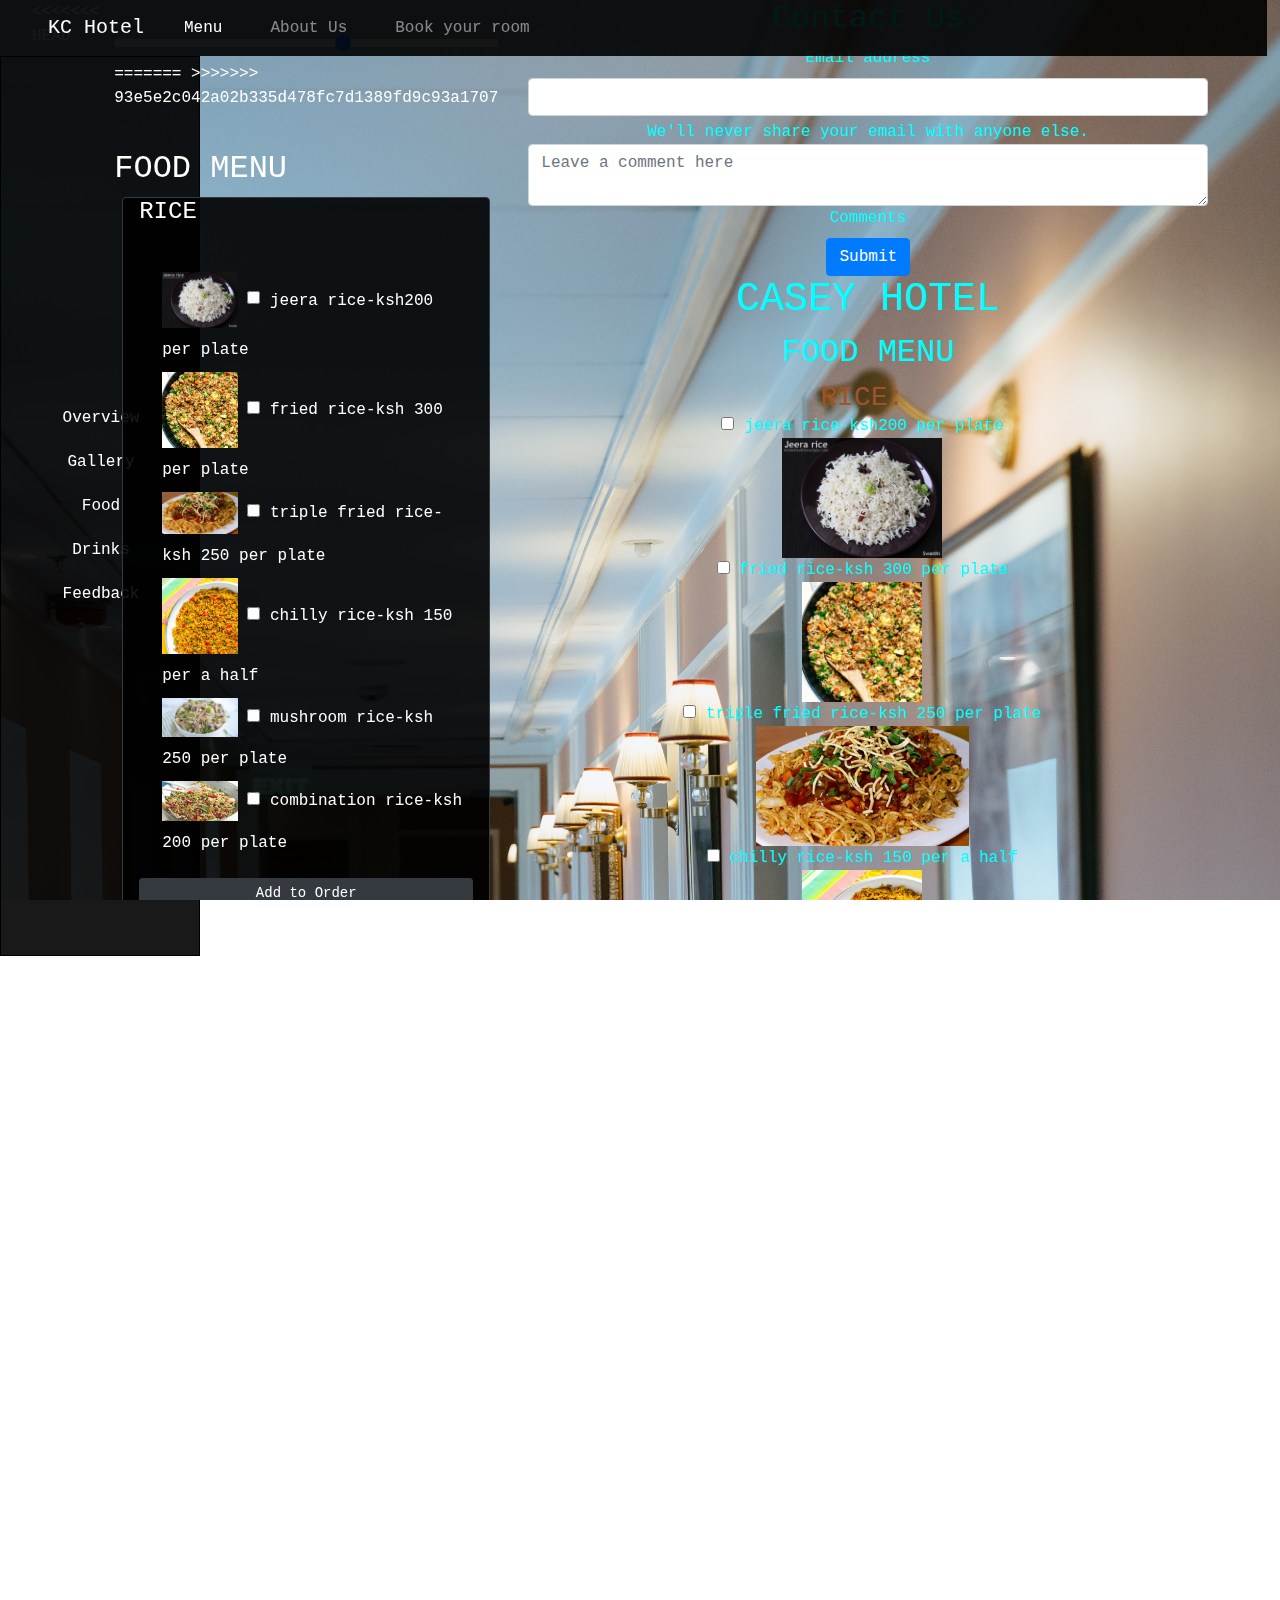
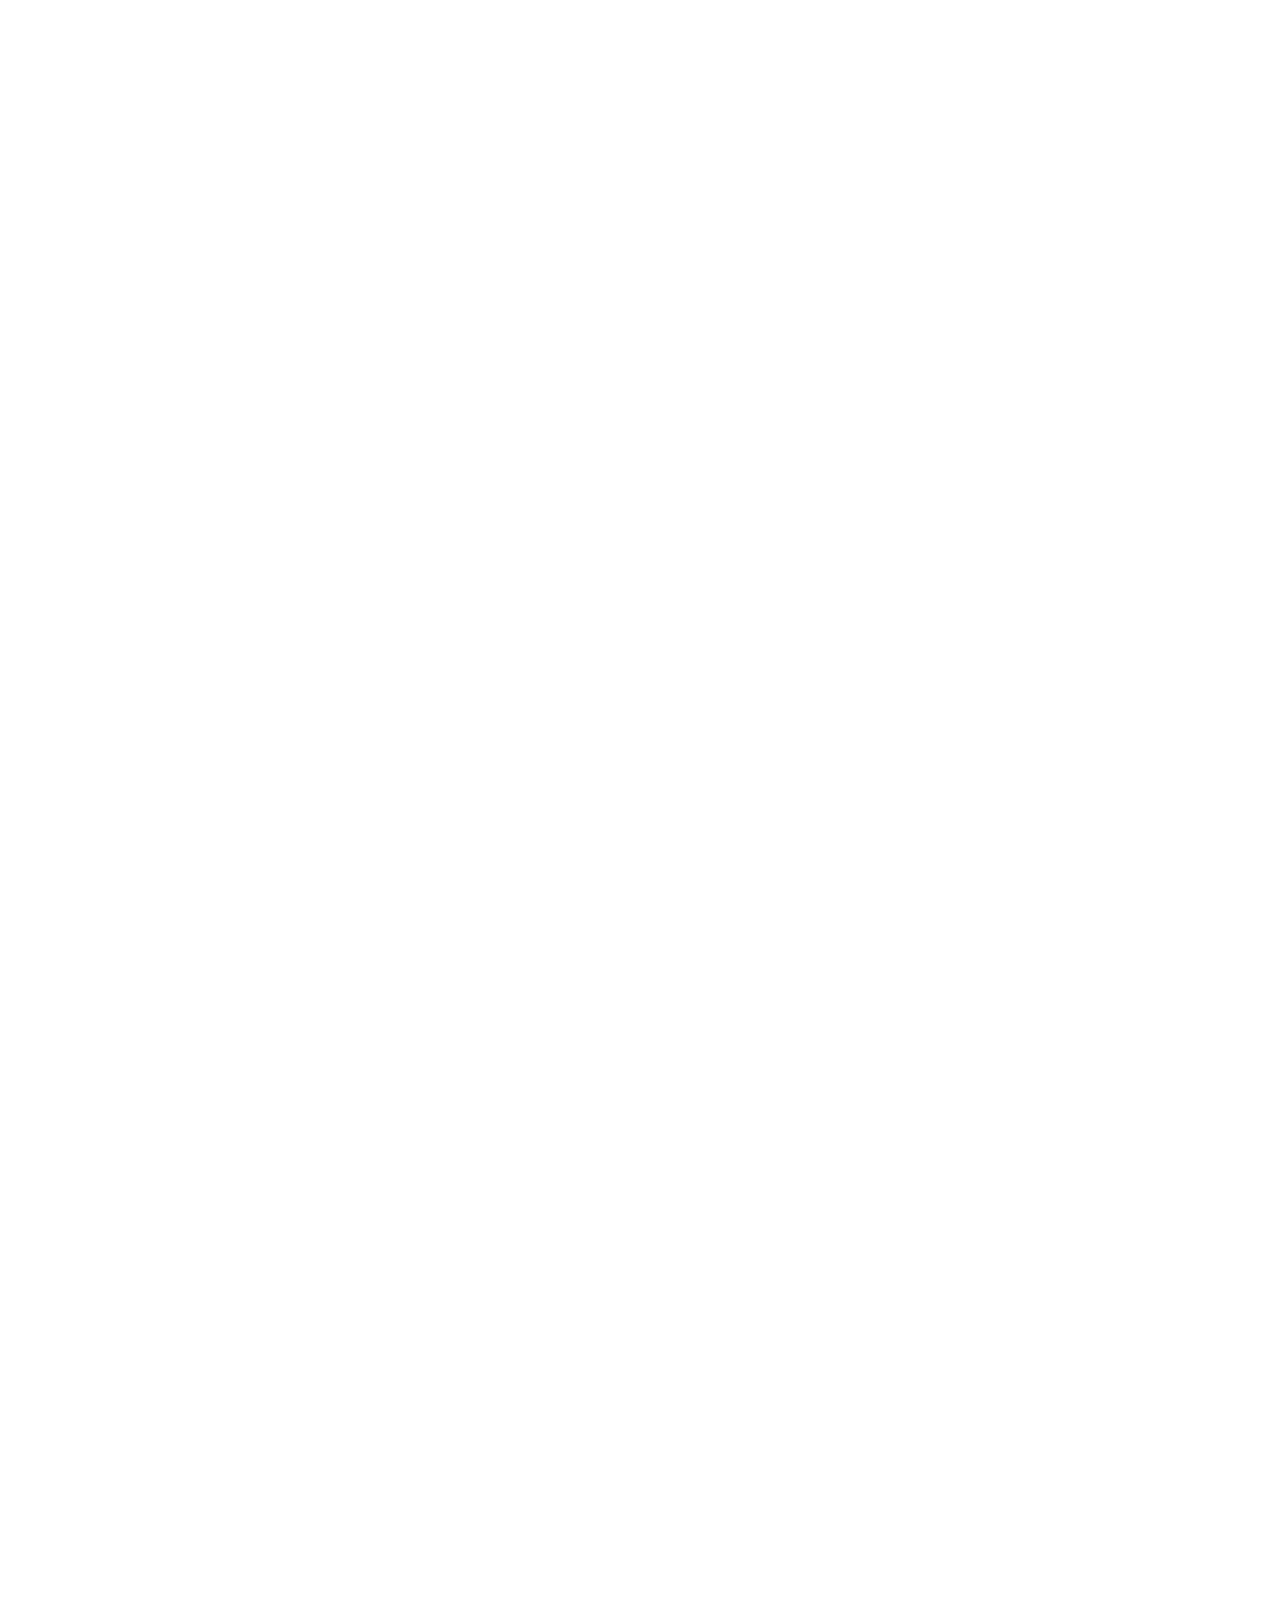
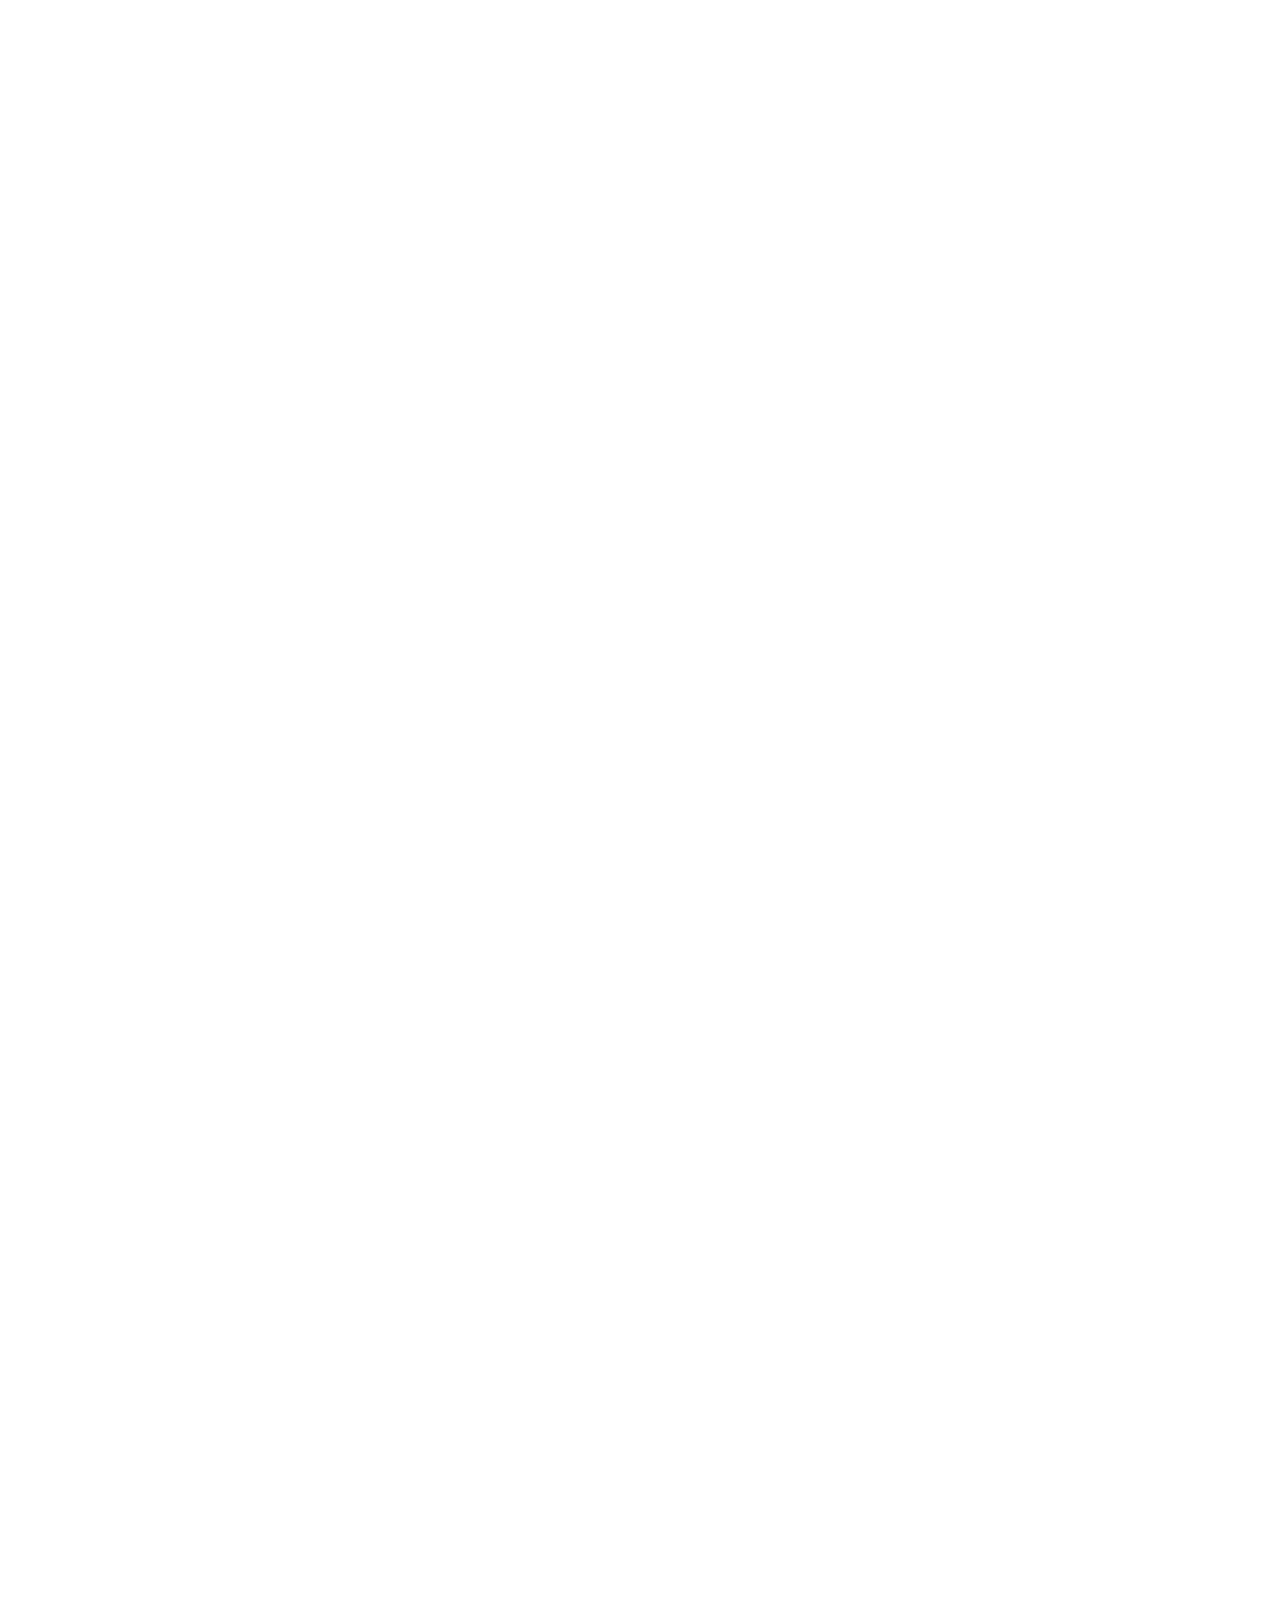
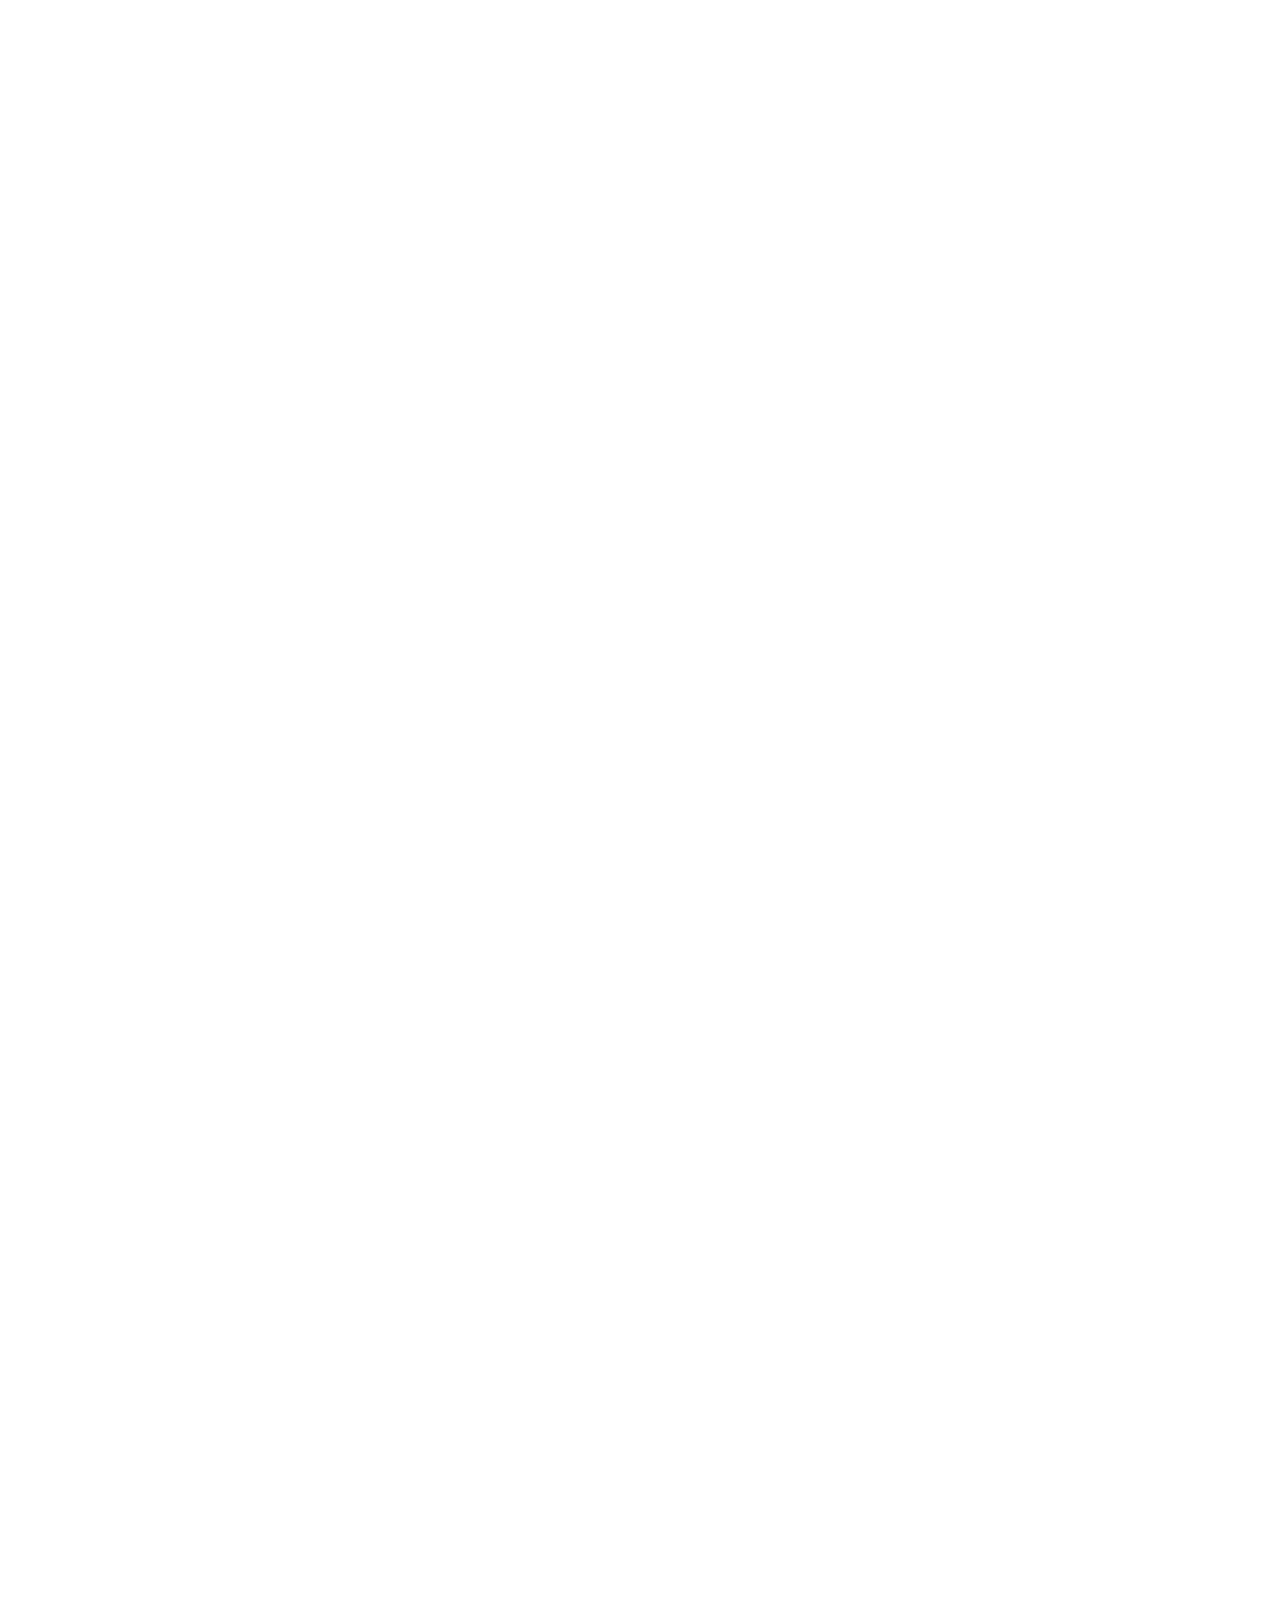
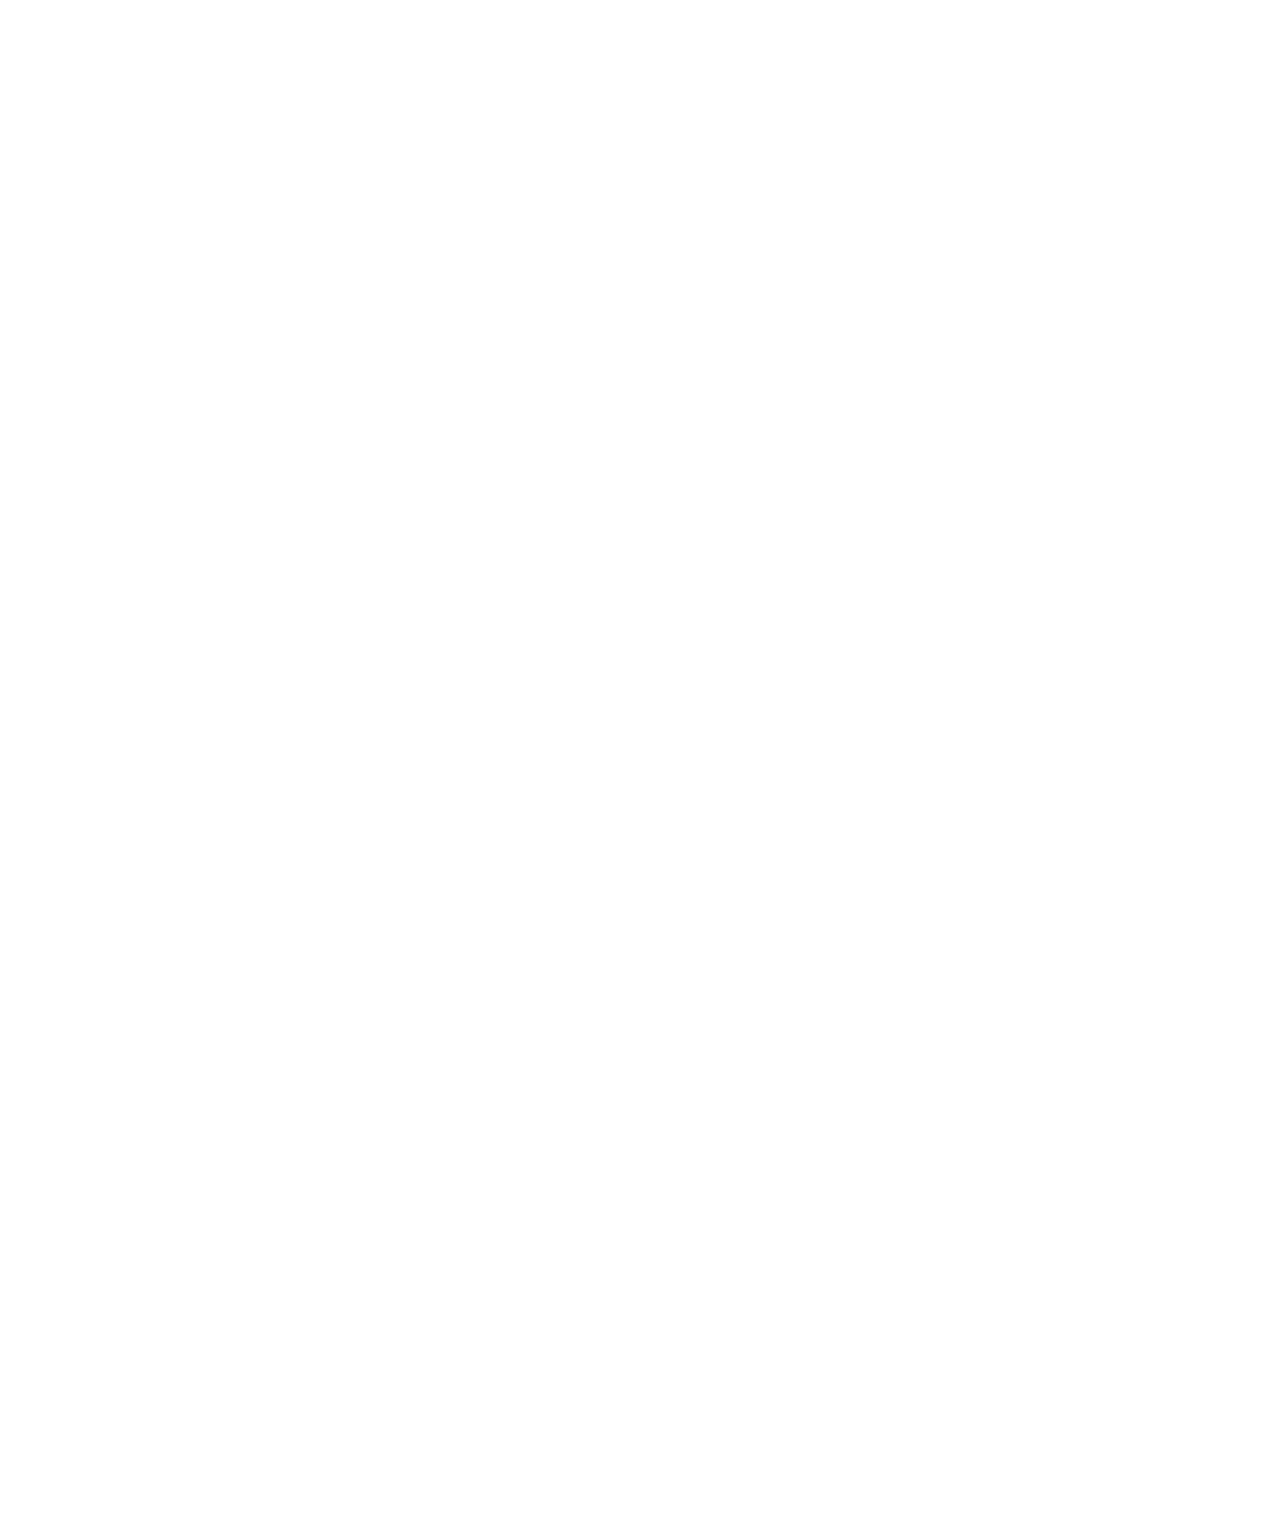
==== index.html @ b27402f2 "changes merging" ====
<!DOCTYPE html>
<html>
  <head>
    <meta charset="utf-8" />
    <meta http-equiv="X-UA-Compatible" content="IE=edge" />
    <title>Page Title</title>
    <meta name="viewport" content="width=device-width, initial-scale=1" />
    <link
      rel="stylesheet"
      href="https://cdnjs.cloudflare.com/ajax/libs/font-awesome/4.7.0/css/font-awesome.min.css"
    />
    <!-- <link
      rel="stylesheet"
      type="text/css"
      media="screen"
      href="./bootstrap-4.6.0-dist/css/bootstrap.css"
    /> -->
    <!-- added new bootstrap cdn links  -->
    <link
      href="https://cdn.jsdelivr.net/npm/bootstrap@5.0.0-beta2/dist/css/bootstrap.min.css"
      rel="stylesheet"
      integrity="sha384-BmbxuPwQa2lc/FVzBcNJ7UAyJxM6wuqIj61tLrc4wSX0szH/Ev+nYRRuWlolflfl"
      crossorigin="anonymous"
    />

    <link rel="stylesheet" href="./style.css" />
    <!-- linking index to the new css file called responsive-style -->
    <link rel="stylesheet" href="./css/responsive-style.css" />
    <!-- <script src="main.js"></script> -->
  </head>
  <!---Navbar-->
  <body>
    <div id="pageContainer">
      <!-- changed to bootstrap navbar for easier responsive  -->
      <nav id="nav" class="navbar navbar-expand-lg navbar-dark darker-bg px-5">
        <a class="navbar-brand" href="#">KC Hotel</a>
        <button
          class="navbar-toggler"
          type="button"
          data-toggle="collapse"
          data-target="#navbarSupportedContent"
          aria-controls="navbarSupportedContent"
          aria-expanded="false"
          aria-label="Toggle navigation"
        >
          <span class="navbar-toggler-icon"></span>
        </button>

        <div class="collapse navbar-collapse" id="navbarSupportedContent">
          <ul class="navbar-nav nav justify-content-end flex-row">
            <li class="nav-item mx-3 active">
              <a class="nav-link" href="#">Menu</a>
            </li>
            <li class="nav-item mx-3">
              <a class="nav-link" href="#">About Us</a>
            </li>
            <li class="nav-item mx-3 dropdown">
              <a
                class="nav-link"
                href="#"
                data-toggle="modal"
                data-target="#bookNow"
                >Book your room</a
              >
            </li>
          </ul>
        </div>
      </nav>

      <div id="sidebar" class="sidebar darker-bg">
        <button
          id="sidebarToggler"
          class="fixed-top bg-transparent border-0 text-white"
        >
          Open Sidebar
        </button>
        <div class="sidebar-items">
          <ul>
            <li><a href="#">Overview</a></li>
            <li><a href="#">Gallery</a></li>
            <li><a href="#">Food</a></li>
            <li><a href="#">Drinks</a></li>
            <li><a href="#contactUs">Feedback</a></li>
          </ul>
        </div>
      </div>
<<<<<<< HEAD
                <div class="row w-100 mx-auto my-2">
                  <div
                    class="form-group col justify-content-center align-items-center"
                  >
                  <label for="customRange2"></label>
                  <input
                    type="range"
                    class="custom-range"
                    min="0"
                    max="5"
                    list="steps"
                  />
<div class="container-s">
=======

>>>>>>> 93e5e2c042a02b335d478fc7d1389fd9c93a1707
      <h2 id="foodMenu">FOOD MENU</h2>

      <div
        id="rice"
        class="card darker-bg border border-dark rounded mb-4 px-3 mx-2"
      >
        <h4 class="card-title">RICE</h4>
        <div class="menu-item card-body col">
          <img
            class="food-image img-fluid"
            src="./images/jeera rice.jpg"
            alt=""
            height="120"
          />
          <input class="rice" type="checkbox" name="rice" value="jeera rice" />
          jeera rice-ksh200 per plate
          <br />
          <img
            class="food-image img-fluid"
            src="./images/easy_fried_rice-1-500x500.jpg"
            alt=""
            height="120"
          />
          <input class="rice" type="checkbox" name="rice" value="fried rice" />
          fried rice-ksh 300 per plate
          <br /><img
            class="food-image img-fluid"
            src="./images/triple fried rice.jpg"
            alt=""
            height="120"
          />
          <input
            class="rice"
            type="checkbox"
            name="rice"
            value="triple fried rice"
          />
          triple fried rice-ksh 250 per plate
          <br />
          <img
            class="food-image img-fluid"
            src="./images/Spicy-Turmeric-Fried-Rice-featured-image.jpg"
            alt=""
            height="120"
          />
          <input class="rice" type="checkbox" name="rice" value="chilly rice" />
          chilly rice-ksh 150 per a half
          <br />
          <img
            class="food-image img-fluid"
            src="./images/mushroom rice.jpeg"
            alt=""
            height="120"
          />
          <input
            class="rice"
            type="checkbox"
            name="rice"
            value="mushroom rice"
          />
          mushroom rice-ksh 250 per plate
          <br />
          <img
            class="food-image img-fluid"
            src="./images/combination-fried-rice.jpg"
            alt=""
            height="120"
          />
          <input
            class="rice"
            type="checkbox"
            name="rice"
            value="combination rice"
          />
          combination rice-ksh 200 per plate
        </div>
        <button type="submit" class="btn btn-dark btn-sm">Add to Order</button>
      </div>

      <div
        class="card darker-bg border border-dark rounded mb-4 px-3 mx-2"
        id="soups"
      >
        <h3 class="card-title">Soups:</h3>
        <div class="menu-item card-body col">
          <img
            class="food-image img-fluid"
            src="./images/clear soup.jpeg"
            alt=""
            height="120"
          />
          <input class="soup" type="checkbox" name="soup" value="clear soup" />
          clear soup-ksh 80 full
          <br />
          <input
            class="soup"
            type="checkbox"
            name="soup"
            value="manchow soup"
          />
          manchow soup-ksh80 full
          <br />
          <img
            class="food-image img-fluid"
            src="./images/Vegetable_Manchow_Soup.jpg"
            alt=""
            height="120"
          />
          <input class="soup" type="checkbox" name="soup" value="royal soup" />
          royal soup-ksh 100 full
          <br />
          <img
            class="food-image img-fluid"
            src="./images/royal soup.jpg"
            alt=""
            height="120"
          /><input
            class="soup"
            type="checkbox"
            name="soup"
            value="sweet & com soup"
          />
          sweet & com soup-ksh100 full
          <br />
          <p>enjoy your meal</p>
        </div>
        <button type="submit" class="btn btn-dark btn-sm">Add to Order</button>
      </div>

      <div
        class="card darker-bg border border-dark rounded mb-4 px-3 mx-2"
        id="pasta"
      >
        <div class="menu-item card-body col">
          <h3 class="card-title">Pasta:</h3>

          <img
            class="food-image img-fluid"
            src="./images/pasta puttanesca.png"
            alt=""
            height="120"
          /><input
            class="pasta"
            type="checkbox"
            name="pasta"
            value="pasta puttanesca"
          />
          pasta puttanesca-ksh 300
          <br />
          <img
            class="food-image img-fluid"
            src="./images/italian pasta salad.jpeg"
            alt=""
            height="120"
          /><input
            class="pasta"
            type="checkbox"
            name="pasta"
            value="italian pasta salad"
          />
          italian pasta salad-ksh 400
          <br />
          <img
            class="food-image img-fluid"
            src="./images/creamy sausage.jpeg"
            alt=""
            height="120"
          />
          <input
            class="pasta"
            type="checkbox"
            name="pasta"
            value="creamy sausage pasta"
          />
          creamy sausage pasta- ksh 450
          <br />
          <input
            class="pasta"
            type="checkbox"
            name="pasta"
            value="cheese marinara"
          />
          cheese marinara- ksh 500
          <br />
        </div>
        <button type="submit" class="btn btn-dark btn-sm">Add to Order</button>
      </div>

      <div
        class="card darker-bg border border-dark rounded mb-4 px-3 mx-2"
        id="drinks"
      >
        <div class="menu-item card-body col">
          <h3 class="card-title">Drinks</h3>

          <img
            src="./images/mango smoothie.jpg"
            class="food-image img-fluid"
            alt=""
            height="120"
          /><input
            class="drinks"
            type="checkbox"
            name="drinks"
            value="mango smoothie"
          />
          mango smoothie-ksh 100
          <br />
          <img
            src="./images/lemonade.jpg"
            class="food-image img-fluid"
            alt=""
            height="120"
          />
          <input class="driks" type="checkbox" name="drinks" value="lemonade" />
          lemonade-ksh 80
          <br />
          <img
            src="./images/coconut milk.jpg"
            class="food-image img-fluid"
            alt=""
            height="120"
          />
          <input
            class="drinks"
            type="checkbox"
            name="drinks"
            value="coconut milk"
          />
          coconut milk-ksh 150
          <br />
          <img
            src="./images/cacao-juice-trend.jpg"
            class="food-image img-fluid"
            alt=""
            height="120"
          />
          <input class="drinks" type="checkbox" name="drinks" value="cocoa" />
          cocoa- ksh 200
          <br />
          <img
            src="./images/orange juice.jpg"
            class="food-image img-fluid"
            alt=""
            height="120"
          />
          <input
            class="drinks"
            type="checkbox"
            name="drinks"
            value="orange juice"
          />
          orange juice-ksh 300
          <br />
        </div>
        <button type="submit" class="btn btn-dark btn-sm">Add to Order</button>
      </div>
</div>
      <div
        class="d-flex flex-row justify-content-center w-100 my-3 align-item-center mx-auto"
        id="contact-section"
      >
        <div
          class="card darker-bg border border-dark rounded mb-4 px-5 py-3 mx-2 mx-auto w-100"
          id="contact"
        >
          <div class="row">
            <div class="col-md-12">
              <form id="contactForm">
                <div class="heading" href="#feedback">
                  <h2>Contact Us</h2>
                </div>
                <div class="md-12 my-3">
                  <label for="email" class="text-white text-start h5 w-100"
                    >Email address</label
                  >
                  <input
                    type="email"
                    class="form-control form-control-sm"
                    id="Contactemail"
                    placeholder="Enter your email here"
                    aria-describedby="emailHelp"
                    required
                  />
                  <div id="emailHelp" class="form-text text-start disabled">
                    We'll never share your email with anyone else.
                  </div>
                </div>
                <div class="form-group">
                  <label
                    for="floatingTextarea"
                    class="text-start w-100 h5text-white"
                    >Comments</label
                  >
                  <textarea
                    class="form-control form-control-sm"
                    placeholder="Leave a comment here"
                    id="floatingTextarea"
                    rows="5"
                  ></textarea>
                </div>
                <button
                  type="submit"
                  class="btn btn-dark w-100 mt-3 px-5 btn-sm"
                >
                  Submit
                </button>
              </form>
            </div>
          </div>
        </div>
      </div>
      <footer id="footer" class="w-100">
        <a href="#" class="fa fa-facebook"></a>
        <a href="#" class="fa fa-twitter"></a>
        <a href="#" class="fa fa-instagram"></a>
        <a href="#" class="fa fa-youtube"></a>
      </footer>
    </div>

    <!-- modal -->
    <div
      class="modal fade"
      id="bookNow"
      tabindex="-1"
      aria-labelledby="exampleModalLabel"
      aria-hidden="true"
    >
      <div class="modal-dialog darker-bg">
        <div class="modal-content darker-bg">
          <div class="modal-header">
            <!-- This is the book now button to reaveal the form -->
            <h5 class="modal-title font-weight-bold" id="exampleModalLabel">
              Book Room Now
            </h5>
            <button
              type="button"
              class="close btn text-white bg-transparent"
              data-dismiss="modal"
              aria-label="Close"
            >
              <span aria-hidden="true">&times;</span>
            </button>
          </div>
          <div class="modal-body">
            <div class="d-flex align-items-center justify-content-center w-100">
              <form onSubmit="submit(event)" class="rounded-lg">
                <div class="row mx-auto w-100 my-2">
                  <div
                    class="form-group col justify-content-center align-items-center"
                  >
                    <label for="roomType" class="font-weight-bold"
                      >Room Type</label
                    >
                    <select
                      type="text"
                      name="roomType"
                      id=""
                      class="form-control form-control-sm"
                      placeholder=""
                      aria-describedby="helpId"
                    >
                      <option value="" disabled selected>
                        Select an option...
                      </option>
                      <option value="">Single Room</option>
                      <option value="">Double Room</option>
                    </select>
                    <small id="helpId" class="text-muted">Help text</small>
                  </div>
                </div>

                <div class="row w-100 mx-auto my-2">
                  <div class="col justify-content-center align-items-center">
                    <div class="form-group">
                      <label for="checkIn " class="font-weight-bold"
                        >Check In</label
                      >
                      <input
                        type="date"
                        name=""
                        id="checkIn"
                        class="form-control form-control-sm"
                        placeholder=""
                        aria-describedby="helpId"
                      />
                      <small id="helpId" class="text-muted">Help text</small>
                    </div>
                  </div>
                  <div class="col justify-content-center align-items-center">
                    <div class="form-group">
                      <label for="checkOut" class="font-weight-bold"
                        >Check Out</label
                      >
                      <input
                        type="date"
                        name=""
                        id="checkIn"
                        class="form-control form-control-sm"
                        placeholder=""
                        aria-describedby="helpId"
                      />
                      <small id="helpId" class="text-muted">Help text</small>
                    </div>
                  </div>
                </div>
                <div class="row w-100 mx-auto my-2">
                  <div class="col mx-auto">
                    <button
                      class="btn btn-dark w-100"
                      data-dismiss="modal"
                      type="submit"
                    >
                      Book Now
                    </button>
                  </div>
                  <div class="col mx-auto">
                    <button
                      class="btn btn-white border-dark w-100"
                      type="submit"
                      data-dismiss="modal"
                    >
                      Cancel
                    </button>
                  </div>
                </div>
              </form>
            </div>
          </div>
        </div>
      </div>
    </div>
    <script
      src="https://code.jquery.com/jquery-3.5.1.slim.min.js"
      integrity="sha384-DfXdz2htPH0lsSSs5nCTpuj/zy4C+OGpamoFVy38MVBnE+IbbVYUew+OrCXaRkfj"
      crossorigin="anonymous"
    ></script>
    <script
      src="https://cdn.jsdelivr.net/npm/bootstrap@4.6.0/dist/js/bootstrap.bundle.min.js"
      integrity="sha384-Piv4xVNRyMGpqkS2by6br4gNJ7DXjqk09RmUpJ8jgGtD7zP9yug3goQfGII0yAns"
      crossorigin="anonymous"
    ></script>

    <script src="js/sidebar.js"></script>
  </body>
<<<<<<< HEAD
  </body>
</head>
<!DOCTYPE html>
<html>
<head>
    <meta charset='utf-8'>
    <meta http-equiv='X-UA-Compatible' content='IE=edge'>
    <title>Page Title</title>
    <meta name='viewport' content='width=device-width, initial-scale=1'>
    <link rel="stylesheet" href="https://cdnjs.cloudflare.com/ajax/libs/font-awesome/4.7.0/css/font-awesome.min.css">
    <link rel='stylesheet' type='text/css' media='screen' href='./bootstrap-4.6.0-dist/css/bootstrap.css'>
    <link rel='stylesheet' href="./style.css">
    <script src='main.js'></script>
</head>
<body>
    <div class="box">
        <ul type="none">
        </ul>
        <li><a href="#">Menu</a></li>
        <li><a href="#">About Us</a></li>
        <li><a href="#">Book your room</a></li>
        </ul>
        </div>
        <div class="sidebar">
            <div class="none">
                <h2>KC Hotel</h2>
                <ul>
                    <li><a href="#">Overview</a></li>
                    <li><a href="#">Gallery</a></li>
                    <li><a href="#">Food</a></li>
                    <li><a href="#">Drinks</a></li>
                    <li><a href="#contactUs">Feedback</a></li>
                </ul>
            </div>
        </div>
    </div>
    <!--contact section-->
    <div class="container">
    <div id="contactUs">
        <div class="row">
            <div class="col-md-12">
                <form id="contactForm">
                    <div class="heading" href="#feedback">
                        <h2>Contact Us</h2>
                    </div>
                    <div class="md-12">
                        <label for="email" class="form-label">Email address</label>
                        <input type="email" class="form-control" id="Contactemail" aria-describedby="emailHelp"
                            required>
                        <div id="emailHelp" class="form-text">We'll never share your email with anyone else.</div>
                    </div>
                    <div class="form-floating">
                        <textarea class="form-control" placeholder="Leave a comment here"
                            id="floatingTextarea"></textarea>
                        <label for="floatingTextarea">Comments</label>
                    </div>
                    <button type="submit" class="btn btn-primary mt-12">Submit</button>
                </form>
    <!-- HEADER -->

    <header>
        <div class="container-fluid">
            <div class="text-center">
                <h1>CASEY HOTEL</h1>
            </div>
        </div>
    </header>

    <!-- HEADER -->


    <!-- MENU -->

    <div class="container">

      <div class="row">
        <div class="column">

        </div>

      </div>

      
        <div id="food-menu">


        <div id="food-menu">
            <h2>FOOD MENU</h2>
            <form id="form">
                <div class="menu-item">
                    <h3>RICE:</h3>
                    <input class="rice" type="checkbox" name="rice" value="jeera rice"> jeera rice-ksh200 per plate
                    <br>
                    <img src="./images/jeera rice.jpg" alt="" height="120">
                    <br>
                    <input class="rice" type="checkbox" name="rice" value="fried rice"> fried rice-ksh 300 per plate
                    <br>
                    <img src="./images/easy_fried_rice-1-500x500.jpg" alt="" height="120">
                    <br>
                    <input class="rice" type="checkbox" name="rice" value="triple fried rice"> triple fried rice-ksh 250 per plate
                    <br>
                    <img src="./images/triple fried rice.jpg" alt="" height="120">
                    <br>
                    <input class="rice" type="checkbox" name="rice" value="chilly rice"> chilly rice-ksh 150 per a half
                    <br>
                    <img src="./images/Spicy-Turmeric-Fried-Rice-featured-image.jpg" alt="" height="120">
                    <br>
                    <input class="rice" type="checkbox" name="rice" value="mushroom rice"> mushroom rice-ksh 250 per plate
                    <br>
                    <img src="./images/mushroom rice.jpeg" alt="" height="120">
                    <br>
                    <input class="rice" type="checkbox" name="rice" value="combination rice"> combination rice-ksh 200 per plate
                    <br>
                    <img src="./images/combination-fried-rice.jpg" alt="" height="120">
                    <input class="rice" type="checkbox" name="rice" value="fried rice"> fried rice-ksh 300 per plate
                    <br>
                    <input class="rice" type="checkbox" name="rice" value="triple fried rice"> triple fried rice-ksh 250 per plate
                    <br>
                    <input class="rice" type="checkbox" name="rice" value="chilly rice"> chilly rice-ksh 150 per a half
                    <br>
                    <input class="rice" type="checkbox" name="rice" value="mushroom rice"> mushroom rice-ksh 250 per plate
                    <br>
                    <input class="rice" type="checkbox" name="rice" value="combination rice"> combination rice-ksh 200 per plate

                    <p>nice choice</p>

                </div>

                <div class="menu-item">
                    <h3>soups:</h3>
                    <input class="soup" type="checkbox" name="soup" value="clear soup"> clear soup-ksh 80 full
                    <br>
                    <img src="./images/clear soup.jpeg" alt="" height="120">
                    <br>
                    <input class="soup" type="checkbox" name="soup" value="manchow soup"> manchow soup-ksh80 full
                    <br>
                    <img src="./images/Vegetable_Manchow_Soup.jpg" alt="" height="120">
                    <br>
                    <input class="soup" type="checkbox" name="soup" value="royal soup"> royal soup-ksh 100 full
                    <br>
                    <img src="./images/royal soup.jpg" alt="" height="120">
                    <br>
                    <input class="soup" type="checkbox" name="soup" value="sweet & com soup"> sweet & com soup-ksh100 full
                    <br>

                <p>enjoy your meal</p>
                    <input class="soup" type="checkbox" name="soup" value="manchow soup"> manchow soup-ksh80 full
                    <br>
                    <input class="soup" type="checkbox" name="soup" value="royal soup"> royal soup-ksh 100 full
                    <br>
                    <input class="soup" type="checkbox" name="soup" value="sweet & com soup"> sweet & com soup-ksh100 full
                    <br>
                
                </div>

                <div class="menu-item"> 
                    <h3>pasta:</h3>

                    <input class="pasta" type="checkbox" name="pasta" value="pasta puttanesca"> pasta puttanesca-ksh 300
                    <br>
                    <img src="./images/pasta puttanesca.png" alt="" height="120">
                    <br>
                    <input class="pasta" type="checkbox" name="pasta" value="italian pasta salad"> italian pasta salad-ksh 400
                    <br>
                    <img src="./images/italian pasta salad.jpeg" alt="" height="120">
                    <br>
                    <input class="pasta" type="checkbox" name="pasta" value="creamy sausage pasta"> creamy sausage pasta- ksh 450
                    <br>
                    <img src="./images/creamy sausage.jpeg" alt="" height="120">
                    <br>
                    
                </div>

                <div class="menu-item"> 
                    <h3>DRINKS</h3>

                    <input class="drinks" type="checkbox" name="drinks" value="mango smoothie"> mango smoothie-ksh 100
                    <br>
                    <img src="./images/mango smoothie.jpg" alt="" height="120">
                    <br>
                    <input class="driks" type="checkbox" name="drinks" value="lemonade"> lemonade-ksh 80
                    <br>
                    <img src="./images/lemonade.jpg" alt="" height="120">
                    <br>
                    <input class="drinks" type="checkbox" name="drinks" value="coconut milk"> coconut milk-ksh 150
                    <br>
                    <img src="./images/coconut milk.jpg" alt="" height="120">
                    <br>
                    <input class="drinks" type="checkbox" name="drinks" value="cocoa"> cocoa- ksh 200
                    <br>
                    <img src="./images/cacao-juice-trend.jpg" alt="" height="120">
                    <br>
                    <input class="drinks" type="checkbox" name="drinks" value="orange juice"> orange juice-ksh 300

                    <br>
                    <img src="./images/orange juice.jpg" alt="" height="120">

                </div>

            </form>

            <div class="controls">
              <div class="button" onclick="getreceipt()">
                <p>place order</p>


              </div>
              <div class="button" onclick="clearAll()">
                <p>cancel</p>

              </div>

            </div>
            <div id="cart">
              <div id="head1">
                <h3>order items</h3>

              </div>
              <div id="head2">

                <h3>item price</h3>


              </div>
              <div id="showText1"></div>
              <div id="showText2"></div>
              <div id="total price">
                <h3>Grand Total</h3>

              </div>
              <div id="totalprice2"></div>

            </div>
                    <input class="pasta" type="checkbox" name="pasta" value="italian pasta salad"> italian pasta salad-ksh 400
                    <br>
                    <input class="pasta" type="checkbox" name="pasta" value="creamy sausage pasta"> creamy sausage pasta- ksh 450
                    <br>
                    <input class="pasta" type="checkbox" name="pasta" value="cheese marinara"> cheese marinara- ksh 500
                    <br>

                </div>

                <div class="menu-item"> 
                    <h3>drinks</h3>

                    <input class="drinks" type="checkbox" name="drinks" value="mango smoothie"> mango smoothie-ksh 100
                    <br>
                    <input class="driks" type="checkbox" name="drinks" value="lemonade"> lemonade-ksh 80
                    <br>
                    <input class="drinks" type="checkbox" name="drinks" value="coconut milk"> coconut milk-ksh 150
                    <br>
                    <input class="drinks" type="checkbox" name="drinks" value="cocoa"> cocoa- ksh 200
                    <br>
                    <input class="drinks" type="checkbox" name="drinks" value="orange juice"> orange juice-ksh 300
                    <br>

                </div>


            </form>



        </div>

    </div>
    </div>

</body>
<footer>
    <a href="#" class="fa fa-facebook"></a>
    <a href="#" class="fa fa-twitter"></a>
    <a href="#" class="fa fa-instagram"></a>
    <a href="#" class="fa fa-youtube"></a>
</footer>
=======
>>>>>>> 93e5e2c042a02b335d478fc7d1389fd9c93a1707
</html>
---- style.css ----
#contactUs {
  color: aqua;
  /* position: relative;
    top: 2800px; */
  text-align: center;
  display: flex;
  justify-content: center;
}
.fa {
  padding: 20px;
  font-size: 36px;
  width: 50px;
  text-align: center;
  text-decoration: none;
  margin: 5px 2px;
  /* position: relative;
  left: 75%;
  top: 2000px; */
}

.fa:hover {
  opacity: 0.7;
}

.fa-facebook {
  color: #297fc0;
}

.fa-twitter {
  color: #55acee;
}
.fa-youtube {
  color: red;
}
.fa-instagram {
  color: #e1306c;
}
.box {
  width: 100px;
  float: right;
  border: 1px solid black;
}

<<<<<<< HEAD
=======
<<<<<<< HEAD
>>>>>>> 93e5e2c042a02b335d478fc7d1389fd9c93a1707
.box ul li {
  width: 120px;
  float: left;
  margin: 10px auto;
  text-align: center;
}
.box ul li a {
  text-decoration: none;
  color: white;
}
.box ul li:hover {
  background-color: white;
}
.box ul li a:hover {
  color: white;
}
body,
html {
  font-family: "Courier New", Courier, monospace;
  color: white;
  background-image: url(./images/bg2.jpg);
  background-size: cover;
  background-repeat: no-repeat;
  overflow-x: hidden;
  height: 100%;
  scroll-behavior: smooth;
}
.sidebar {
  height: 700px;
  width: 200px;
  float: left;
  border: 1px solid black;
}

.sidebar ul li {
  width: 120px;
  float: left;
  margin: 10px auto;
  text-align: center;
}
.sidebar ul li a {
  text-decoration: none;
  color: white;
}
.sidebar ul li:hover {
  background-color: blue;
}
.sidebar ul li a:hover {
  color: white;
}
.container1 {
  display: flex;
}
<<<<<<< HEAD
=======
=======
>>>>>>> 93e5e2c042a02b335d478fc7d1389fd9c93a1707
  .box ul li {
      width:120px;
      float:left;
      margin: 10px auto;
      text-align: center;
  }
  .box ul li a { text-decoration: none;
      color: white;
  }
  .box ul li:hover { background-color: blue;}
  .box ul li a:hover { color:white;}
  body,html{
      font-family: 'Courier New', Courier, monospace;
      color: white;
      background-image: url(./images/bg.jpg);
      background-size: cover;
      background-repeat: no-repeat;
      overflow-x: hidden;
      height: 100%;
      scroll-behavior: smooth;
  }
  .sidebar { 
      height:700px;
      width: 200px;
      float:left;
      border:1px solid black; }
  
      .sidebar ul li {
          width:120px;
          float:left;
          margin: 10px auto;
          text-align: center;
      }
      .sidebar ul li a { text-decoration: none;
          color: white;
      }
      .sidebar ul li:hover { background-color: blue;}
      .sidebar ul li a:hover { color:white;}

      /* menu styling */
    #food-menu {
      width: 650px;
      margin: 0% auto;
      padding: 1px 0px;
    }
    #form {
      margin: auto;
      width: 600px;
      border-radius: 25px;
      /* display: flex; */
      flex-wrap: wrap;
      /* flex-direction: row; */
      /* justify-content: flex-start; */
      align-items: stretch;

    }
    .menu-item {
      flex: auto;
      min-width: 0;
      border: salmon;
      padding-right: 12px;
      margin: 3px;
      border-radius: 3px;
      

    }
    .menu-item>h3 {
      color: sienna;
      padding: auto;
      margin: auto;
      text-shadow: rgba(red, green, blue, alpha);
      border-image-width: auto;
      
    }

    /* BUTTON STYLES */
  
  .controls {
    display: flex;
      justify-content: space-between;
    margin: 10px auto 30px;
    width: 450px;
  }
  
  .controls>.button {
    flex: 1 150px;
  }
  
  .button {
    cursor: pointer;
    color: #fff;
    width: 100%;
    display: block;
    text-decoration: none;
    background-color: rgba(42, 76, 132, .9);
    text-shadow: 1.5px 1.5px 5px #000, 1px 1px 5px #000;
    border-radius: 1px;
    margin: 1% 3px;
    padding: .1px 0 .1px 0px;
      font: 18px;
    border: 2px solid #fff;
    box-shadow: 0 0 0 2px rgba(0,0,0,.3);
    transition-timing-function: ease-in-out;
    transition-duration: .3s, .5s, .2s;
  }
  
  .button>p {
    text-align: center;
    font-weight: bold;
  }
  
  .button:hover {
    font: 18px;
    font-weight: bold;
    color: #fff;
    background-color: rgba(240, 31, 20, .7);
    box-shadow: 0 0 0 2px rgba(0,0,0,.3);
  }
  
  /* CART STYLES */
  
  #cart {
    opacity: 0;
    margin: 15px auto;
    width: 650px;
      display: flex;
      flex-wrap: wrap;
      flex-direction: row;
      justify-content: flex-start;
      align-items: stretch;
    background-color: rgba(244, 245, 247, 0.9);
    border: 3px solid #fff;
    box-shadow: 0 0 0 2px rgba(0,0,0,.3);
    border-radius: 1px;
  }
  
  #head1 {
    color: #fff;
    flex: 1 250px;
    height: 50px;
    width: 250px;
    padding: 0 0 0px 10px;
    background-color: rgba(240, 31, 20, .8);
    text-shadow: 1.5px 1.5px 5px #000, 1px 1px 5px #000;
  }
  
  #head2 {
    color: #fff;
    flex: 1 250px;
    height: 50px;
    width: 250px;
    padding: 0 0 0px 10px;
    background-color: rgba(240, 31, 20, .8);
    text-shadow: 1.5px 1.5px 5px #000, 1px 1px 5px #000;
  }
  
  #showText1 {
    font-size: 13px;
    flex: 1 250px;
    padding: 1px 0 10px 10px;
    width: 250px;
    border-radius: 0 0 0 0;
  }
  
  #showText2 {
    font-size: 13px;
    flex: 1 250px;
    padding: 1px 0 10px 10px;
    width: 250px;
    border-radius: 0 0 0 0;
  }
  
  #totalPrice1 {
    flex: 1 250px;
    width: 250px;
    border-radius: 0 0 0 0;
    text-align: right;
  }
  
  #totalPrice2 {
    flex: 1 250px;
    font-weight: bold;
    padding: 20px 0 10px 10px;
    width: 250px;
    border-radius: 0 0 0 0;
  }
  
  
<<<<<<< HEAD
=======
>>>>>>> b8bd61b7c132dee66ad897dcdb05331504fe7075
>>>>>>> 93e5e2c042a02b335d478fc7d1389fd9c93a1707
---- css/responsive-style.css ----
.darker-bg {
  background-color: rgba(0, 0, 0, 0.9) !important;
  border-width: 0;
}
.lighter-bg {
  background-color: rgba(255, 255, 255, 0.75) !important;
  border-width: 0;
}

ul {
  list-style: none;
}

.food-image {
  width: 25%;
  height: auto;
  margin: 10px 0;
}

body .btn:hover {
  background-color: #f7f7f7;
  color: #000;
}

.sidebar-hidden {
  align-items: flex-start !important;
  z-index: 200;
  height: max-content !important;
  width: max-content !important;
}

#sidebarToggler {
  display: none;
}
.hide {
  display: none;
}

#pageContainer {
  display: grid;
  width: 95vw;
  margin: auto;
  grid-template-columns: 0.25fr 0.5fr 0.5fr;
  grid-template-rows: 0.125fr 0.05fr 0.5fr 0.5fr;
  grid-template-areas:
    "nav nav nav "
    "sidebar foodMenu foodMenu"
    "sidebar rice soups"
    "sidebar pasta drinks"
    "sidebar contact contact"
    "sidebar footer footer";
}

#nav {
  grid-area: nav;
  position: fixed;
  top: 0;
  left: 0;
  width: 99%;
  z-index: 100;
}

#foodMenu {
  grid-area: foodMenu;
  margin-top: 40px;
}

#sidebar {
  grid-area: sidebar;
  position: fixed;
  top: 56px;
  left: 0;
  height: 100vh;
  display: flex;
  flex-flow: column;
  justify-content: center;
  align-self: center;
}

#rice {
  grid-area: rice;
  height: max-content;
  padding: margin;
}

#soups {
  grid-area: soups;
  height: max-content;
  border: #000 2px solid;
}

#pasta {
  grid-area: pasta;
  height: max-content;
  border: #000 2px solid;
}

#drinks {
  grid-area: drinks;
  height: max-content;
  border: #000 2px solid;
}
#contact-section {
  grid-area: contact;
  width: inherit;

  text-align: center;
}
#footer {
  grid-area: footer;
}

#footer a {
  color: #fff;
}

@media screen and (max-width: 576px) {
  #pageContainer {
    display: grid;
    width: 100vw;
    height: max-content;
    margin: auto;
    grid-template-columns: 0.25fr 0.5fr;
    grid-template-rows: 0.125fr 0.05fr 0.5fr 0.5fr 0.05fr 0.5fr 0.5fr 0.05fr 0.5fr;
    grid-template-areas:
      "nav nav "
      "sidebar foodMenu "
      "sidebar rice"
      "sidebar soups"
      "sidebar pasta"
      "sidebar drinks"
      "sidebar contact"
      "sidebar footer";
  }

  #sidebarToggler {
    top: 56px;
    display: inline;
  }

  #sidebar {
    z-index: 200;
  }

  #rice {
    height: max-content;
    width: 90vw;
  }
  #soups {
    height: max-content;
    width: 90vw;
  }
  #pasta {
    height: max-content;
    width: 90vw;
  }
  #drinks {
    height: max-content;
    width: 90vw;
  }
  #footer {
    justify-content: center;
  }
}
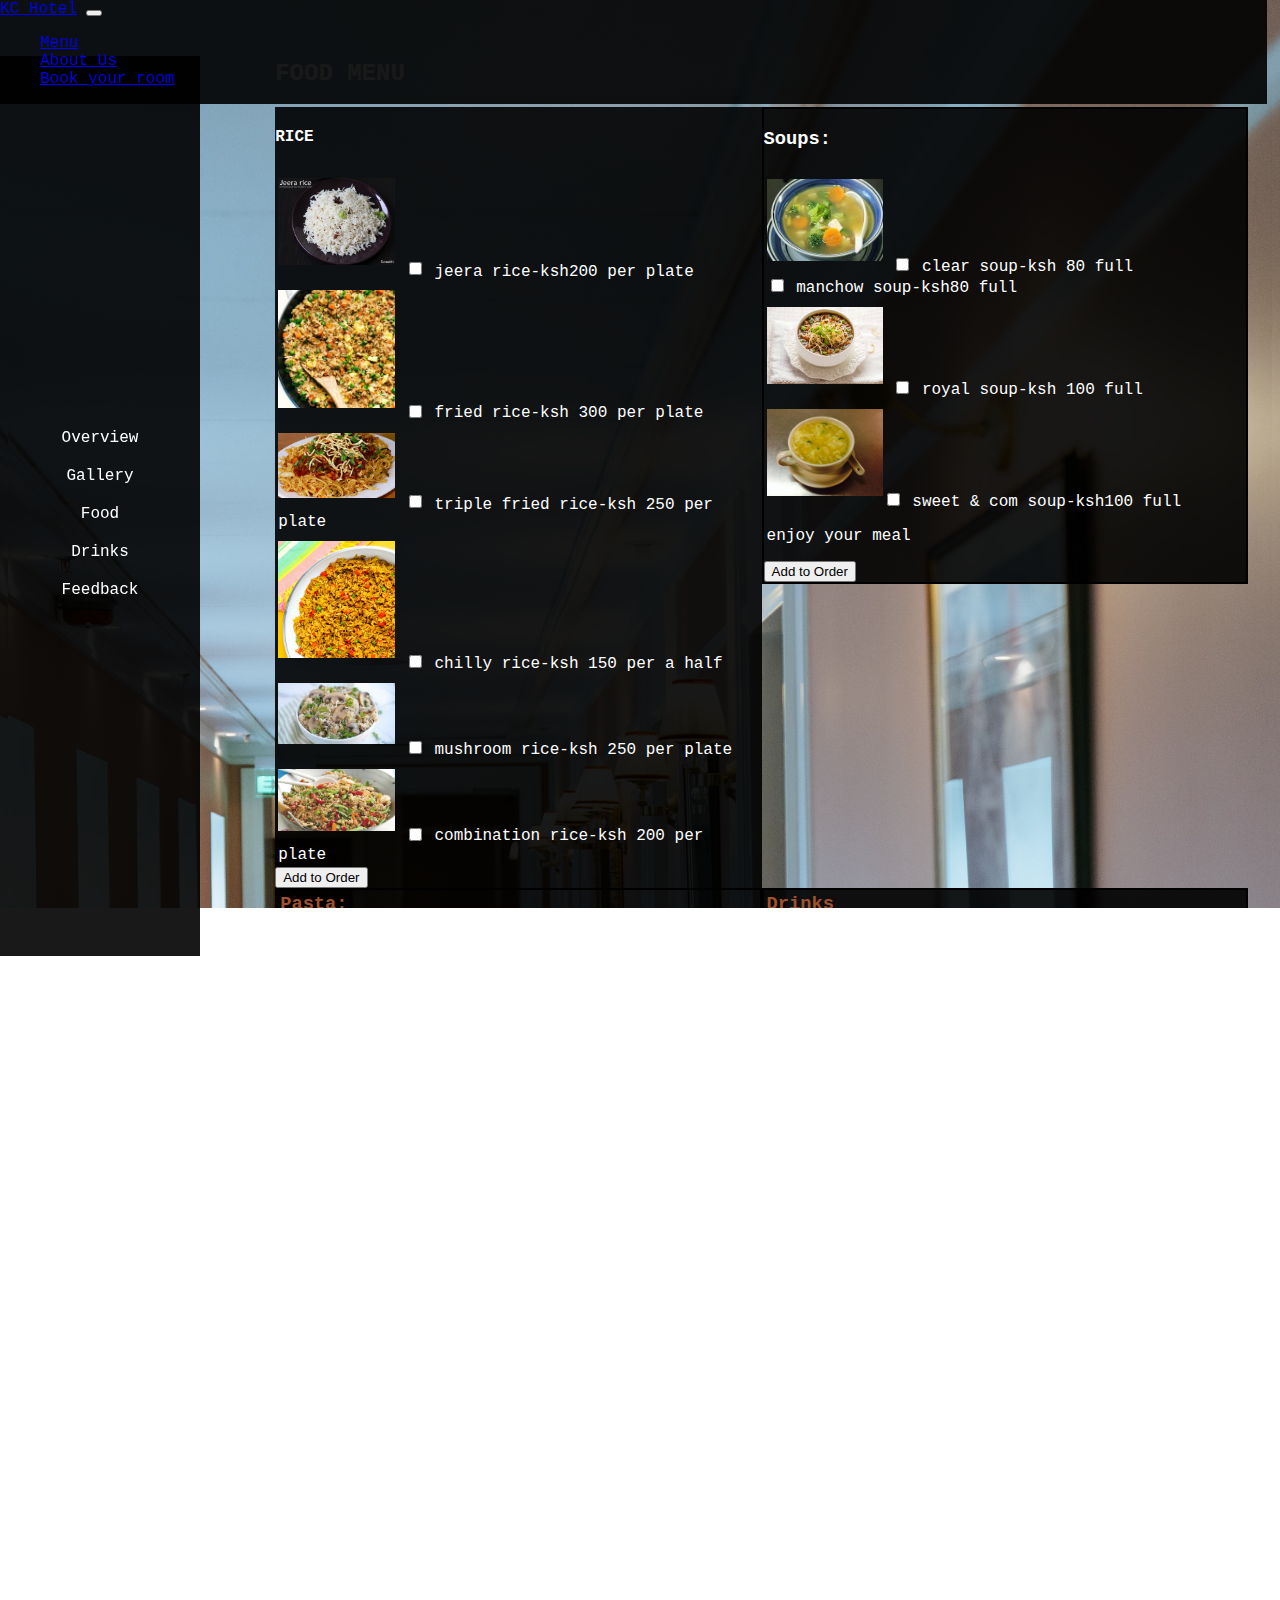
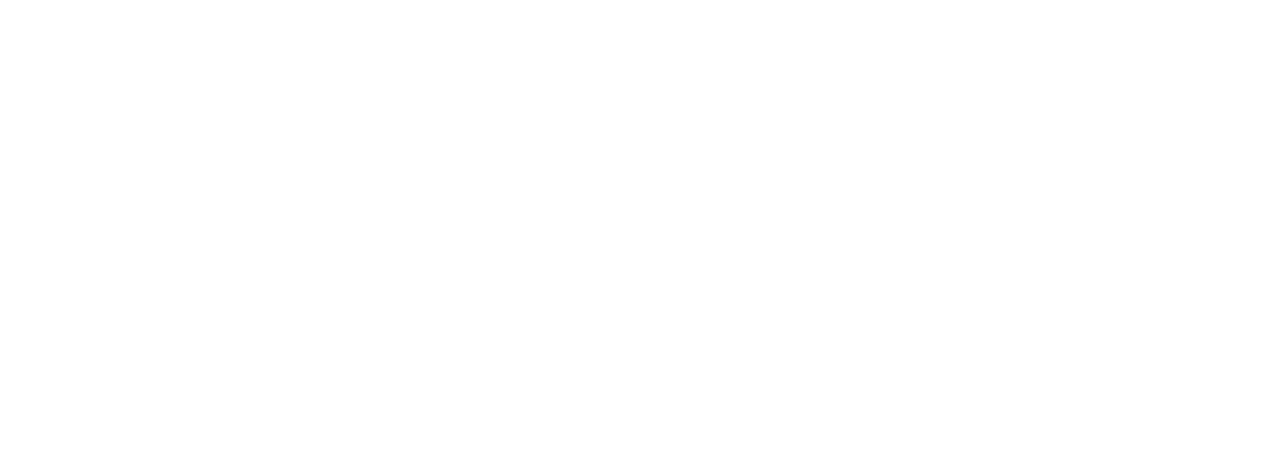
==== commit dd82abf2: "merging changes" ====
--- a/index.html
+++ b/index.html
@@ -84,23 +84,6 @@
           </ul>
         </div>
       </div>
-<<<<<<< HEAD
-                <div class="row w-100 mx-auto my-2">
-                  <div
-                    class="form-group col justify-content-center align-items-center"
-                  >
-                  <label for="customRange2"></label>
-                  <input
-                    type="range"
-                    class="custom-range"
-                    min="0"
-                    max="5"
-                    list="steps"
-                  />
-<div class="container-s">
-=======
-
->>>>>>> 93e5e2c042a02b335d478fc7d1389fd9c93a1707
       <h2 id="foodMenu">FOOD MENU</h2>
 
       <div
@@ -546,282 +529,4 @@
 
     <script src="js/sidebar.js"></script>
   </body>
-<<<<<<< HEAD
-  </body>
-</head>
-<!DOCTYPE html>
-<html>
-<head>
-    <meta charset='utf-8'>
-    <meta http-equiv='X-UA-Compatible' content='IE=edge'>
-    <title>Page Title</title>
-    <meta name='viewport' content='width=device-width, initial-scale=1'>
-    <link rel="stylesheet" href="https://cdnjs.cloudflare.com/ajax/libs/font-awesome/4.7.0/css/font-awesome.min.css">
-    <link rel='stylesheet' type='text/css' media='screen' href='./bootstrap-4.6.0-dist/css/bootstrap.css'>
-    <link rel='stylesheet' href="./style.css">
-    <script src='main.js'></script>
-</head>
-<body>
-    <div class="box">
-        <ul type="none">
-        </ul>
-        <li><a href="#">Menu</a></li>
-        <li><a href="#">About Us</a></li>
-        <li><a href="#">Book your room</a></li>
-        </ul>
-        </div>
-        <div class="sidebar">
-            <div class="none">
-                <h2>KC Hotel</h2>
-                <ul>
-                    <li><a href="#">Overview</a></li>
-                    <li><a href="#">Gallery</a></li>
-                    <li><a href="#">Food</a></li>
-                    <li><a href="#">Drinks</a></li>
-                    <li><a href="#contactUs">Feedback</a></li>
-                </ul>
-            </div>
-        </div>
-    </div>
-    <!--contact section-->
-    <div class="container">
-    <div id="contactUs">
-        <div class="row">
-            <div class="col-md-12">
-                <form id="contactForm">
-                    <div class="heading" href="#feedback">
-                        <h2>Contact Us</h2>
-                    </div>
-                    <div class="md-12">
-                        <label for="email" class="form-label">Email address</label>
-                        <input type="email" class="form-control" id="Contactemail" aria-describedby="emailHelp"
-                            required>
-                        <div id="emailHelp" class="form-text">We'll never share your email with anyone else.</div>
-                    </div>
-                    <div class="form-floating">
-                        <textarea class="form-control" placeholder="Leave a comment here"
-                            id="floatingTextarea"></textarea>
-                        <label for="floatingTextarea">Comments</label>
-                    </div>
-                    <button type="submit" class="btn btn-primary mt-12">Submit</button>
-                </form>
-    <!-- HEADER -->
-
-    <header>
-        <div class="container-fluid">
-            <div class="text-center">
-                <h1>CASEY HOTEL</h1>
-            </div>
-        </div>
-    </header>
-
-    <!-- HEADER -->
-
-
-    <!-- MENU -->
-
-    <div class="container">
-
-      <div class="row">
-        <div class="column">
-
-        </div>
-
-      </div>
-
-      
-        <div id="food-menu">
-
-
-        <div id="food-menu">
-            <h2>FOOD MENU</h2>
-            <form id="form">
-                <div class="menu-item">
-                    <h3>RICE:</h3>
-                    <input class="rice" type="checkbox" name="rice" value="jeera rice"> jeera rice-ksh200 per plate
-                    <br>
-                    <img src="./images/jeera rice.jpg" alt="" height="120">
-                    <br>
-                    <input class="rice" type="checkbox" name="rice" value="fried rice"> fried rice-ksh 300 per plate
-                    <br>
-                    <img src="./images/easy_fried_rice-1-500x500.jpg" alt="" height="120">
-                    <br>
-                    <input class="rice" type="checkbox" name="rice" value="triple fried rice"> triple fried rice-ksh 250 per plate
-                    <br>
-                    <img src="./images/triple fried rice.jpg" alt="" height="120">
-                    <br>
-                    <input class="rice" type="checkbox" name="rice" value="chilly rice"> chilly rice-ksh 150 per a half
-                    <br>
-                    <img src="./images/Spicy-Turmeric-Fried-Rice-featured-image.jpg" alt="" height="120">
-                    <br>
-                    <input class="rice" type="checkbox" name="rice" value="mushroom rice"> mushroom rice-ksh 250 per plate
-                    <br>
-                    <img src="./images/mushroom rice.jpeg" alt="" height="120">
-                    <br>
-                    <input class="rice" type="checkbox" name="rice" value="combination rice"> combination rice-ksh 200 per plate
-                    <br>
-                    <img src="./images/combination-fried-rice.jpg" alt="" height="120">
-                    <input class="rice" type="checkbox" name="rice" value="fried rice"> fried rice-ksh 300 per plate
-                    <br>
-                    <input class="rice" type="checkbox" name="rice" value="triple fried rice"> triple fried rice-ksh 250 per plate
-                    <br>
-                    <input class="rice" type="checkbox" name="rice" value="chilly rice"> chilly rice-ksh 150 per a half
-                    <br>
-                    <input class="rice" type="checkbox" name="rice" value="mushroom rice"> mushroom rice-ksh 250 per plate
-                    <br>
-                    <input class="rice" type="checkbox" name="rice" value="combination rice"> combination rice-ksh 200 per plate
-
-                    <p>nice choice</p>
-
-                </div>
-
-                <div class="menu-item">
-                    <h3>soups:</h3>
-                    <input class="soup" type="checkbox" name="soup" value="clear soup"> clear soup-ksh 80 full
-                    <br>
-                    <img src="./images/clear soup.jpeg" alt="" height="120">
-                    <br>
-                    <input class="soup" type="checkbox" name="soup" value="manchow soup"> manchow soup-ksh80 full
-                    <br>
-                    <img src="./images/Vegetable_Manchow_Soup.jpg" alt="" height="120">
-                    <br>
-                    <input class="soup" type="checkbox" name="soup" value="royal soup"> royal soup-ksh 100 full
-                    <br>
-                    <img src="./images/royal soup.jpg" alt="" height="120">
-                    <br>
-                    <input class="soup" type="checkbox" name="soup" value="sweet & com soup"> sweet & com soup-ksh100 full
-                    <br>
-
-                <p>enjoy your meal</p>
-                    <input class="soup" type="checkbox" name="soup" value="manchow soup"> manchow soup-ksh80 full
-                    <br>
-                    <input class="soup" type="checkbox" name="soup" value="royal soup"> royal soup-ksh 100 full
-                    <br>
-                    <input class="soup" type="checkbox" name="soup" value="sweet & com soup"> sweet & com soup-ksh100 full
-                    <br>
-                
-                </div>
-
-                <div class="menu-item"> 
-                    <h3>pasta:</h3>
-
-                    <input class="pasta" type="checkbox" name="pasta" value="pasta puttanesca"> pasta puttanesca-ksh 300
-                    <br>
-                    <img src="./images/pasta puttanesca.png" alt="" height="120">
-                    <br>
-                    <input class="pasta" type="checkbox" name="pasta" value="italian pasta salad"> italian pasta salad-ksh 400
-                    <br>
-                    <img src="./images/italian pasta salad.jpeg" alt="" height="120">
-                    <br>
-                    <input class="pasta" type="checkbox" name="pasta" value="creamy sausage pasta"> creamy sausage pasta- ksh 450
-                    <br>
-                    <img src="./images/creamy sausage.jpeg" alt="" height="120">
-                    <br>
-                    
-                </div>
-
-                <div class="menu-item"> 
-                    <h3>DRINKS</h3>
-
-                    <input class="drinks" type="checkbox" name="drinks" value="mango smoothie"> mango smoothie-ksh 100
-                    <br>
-                    <img src="./images/mango smoothie.jpg" alt="" height="120">
-                    <br>
-                    <input class="driks" type="checkbox" name="drinks" value="lemonade"> lemonade-ksh 80
-                    <br>
-                    <img src="./images/lemonade.jpg" alt="" height="120">
-                    <br>
-                    <input class="drinks" type="checkbox" name="drinks" value="coconut milk"> coconut milk-ksh 150
-                    <br>
-                    <img src="./images/coconut milk.jpg" alt="" height="120">
-                    <br>
-                    <input class="drinks" type="checkbox" name="drinks" value="cocoa"> cocoa- ksh 200
-                    <br>
-                    <img src="./images/cacao-juice-trend.jpg" alt="" height="120">
-                    <br>
-                    <input class="drinks" type="checkbox" name="drinks" value="orange juice"> orange juice-ksh 300
-
-                    <br>
-                    <img src="./images/orange juice.jpg" alt="" height="120">
-
-                </div>
-
-            </form>
-
-            <div class="controls">
-              <div class="button" onclick="getreceipt()">
-                <p>place order</p>
-
-
-              </div>
-              <div class="button" onclick="clearAll()">
-                <p>cancel</p>
-
-              </div>
-
-            </div>
-            <div id="cart">
-              <div id="head1">
-                <h3>order items</h3>
-
-              </div>
-              <div id="head2">
-
-                <h3>item price</h3>
-
-
-              </div>
-              <div id="showText1"></div>
-              <div id="showText2"></div>
-              <div id="total price">
-                <h3>Grand Total</h3>
-
-              </div>
-              <div id="totalprice2"></div>
-
-            </div>
-                    <input class="pasta" type="checkbox" name="pasta" value="italian pasta salad"> italian pasta salad-ksh 400
-                    <br>
-                    <input class="pasta" type="checkbox" name="pasta" value="creamy sausage pasta"> creamy sausage pasta- ksh 450
-                    <br>
-                    <input class="pasta" type="checkbox" name="pasta" value="cheese marinara"> cheese marinara- ksh 500
-                    <br>
-
-                </div>
-
-                <div class="menu-item"> 
-                    <h3>drinks</h3>
-
-                    <input class="drinks" type="checkbox" name="drinks" value="mango smoothie"> mango smoothie-ksh 100
-                    <br>
-                    <input class="driks" type="checkbox" name="drinks" value="lemonade"> lemonade-ksh 80
-                    <br>
-                    <input class="drinks" type="checkbox" name="drinks" value="coconut milk"> coconut milk-ksh 150
-                    <br>
-                    <input class="drinks" type="checkbox" name="drinks" value="cocoa"> cocoa- ksh 200
-                    <br>
-                    <input class="drinks" type="checkbox" name="drinks" value="orange juice"> orange juice-ksh 300
-                    <br>
-
-                </div>
-
-
-            </form>
-
-
-
-        </div>
-
-    </div>
-    </div>
-
-</body>
-<footer>
-    <a href="#" class="fa fa-facebook"></a>
-    <a href="#" class="fa fa-twitter"></a>
-    <a href="#" class="fa fa-instagram"></a>
-    <a href="#" class="fa fa-youtube"></a>
-</footer>
-=======
->>>>>>> 93e5e2c042a02b335d478fc7d1389fd9c93a1707
 </html>
--- a/style.css
+++ b/style.css
@@ -40,11 +40,6 @@
   float: right;
   border: 1px solid black;
 }
-
-<<<<<<< HEAD
-=======
-<<<<<<< HEAD
->>>>>>> 93e5e2c042a02b335d478fc7d1389fd9c93a1707
 .box ul li {
   width: 120px;
   float: left;
@@ -98,10 +93,6 @@
 .container1 {
   display: flex;
 }
-<<<<<<< HEAD
-=======
-=======
->>>>>>> 93e5e2c042a02b335d478fc7d1389fd9c93a1707
   .box ul li {
       width:120px;
       float:left;
@@ -288,9 +279,3 @@
     width: 250px;
     border-radius: 0 0 0 0;
   }
-  
-  
-<<<<<<< HEAD
-=======
->>>>>>> b8bd61b7c132dee66ad897dcdb05331504fe7075
->>>>>>> 93e5e2c042a02b335d478fc7d1389fd9c93a1707
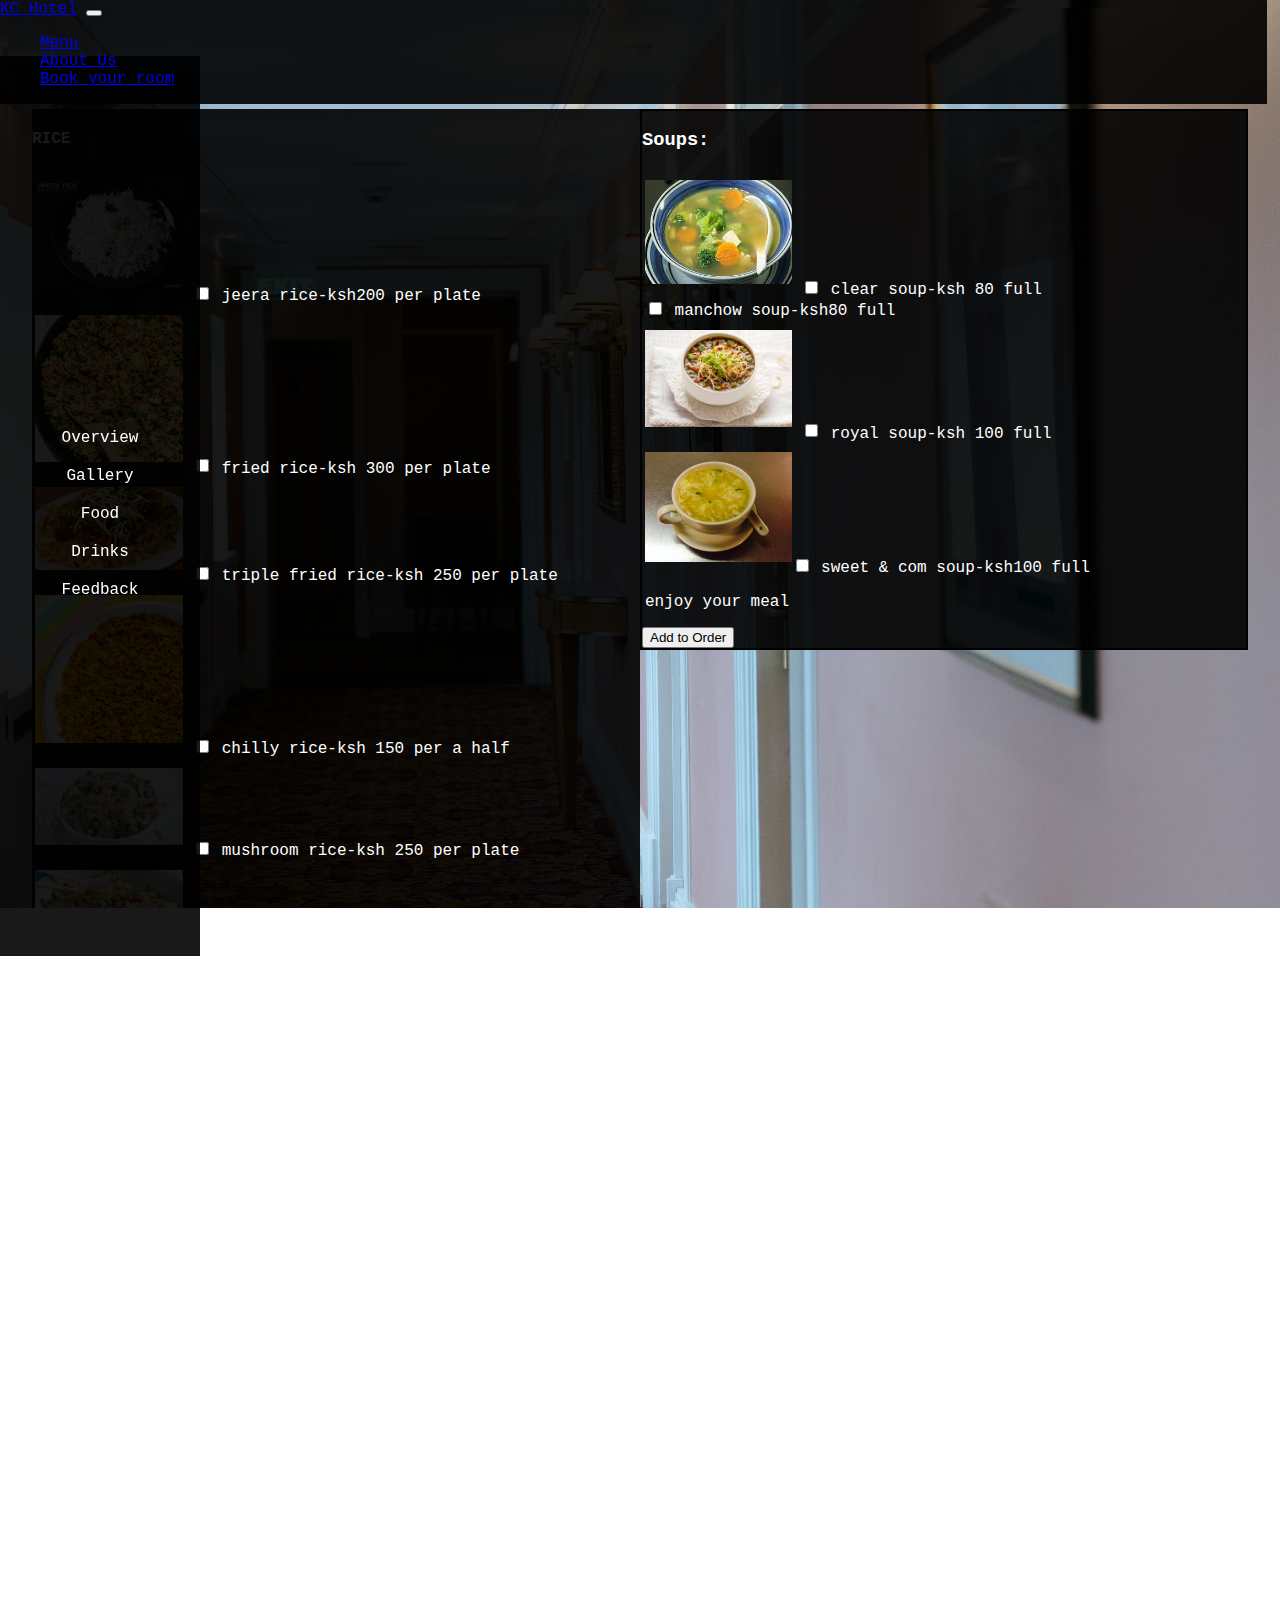
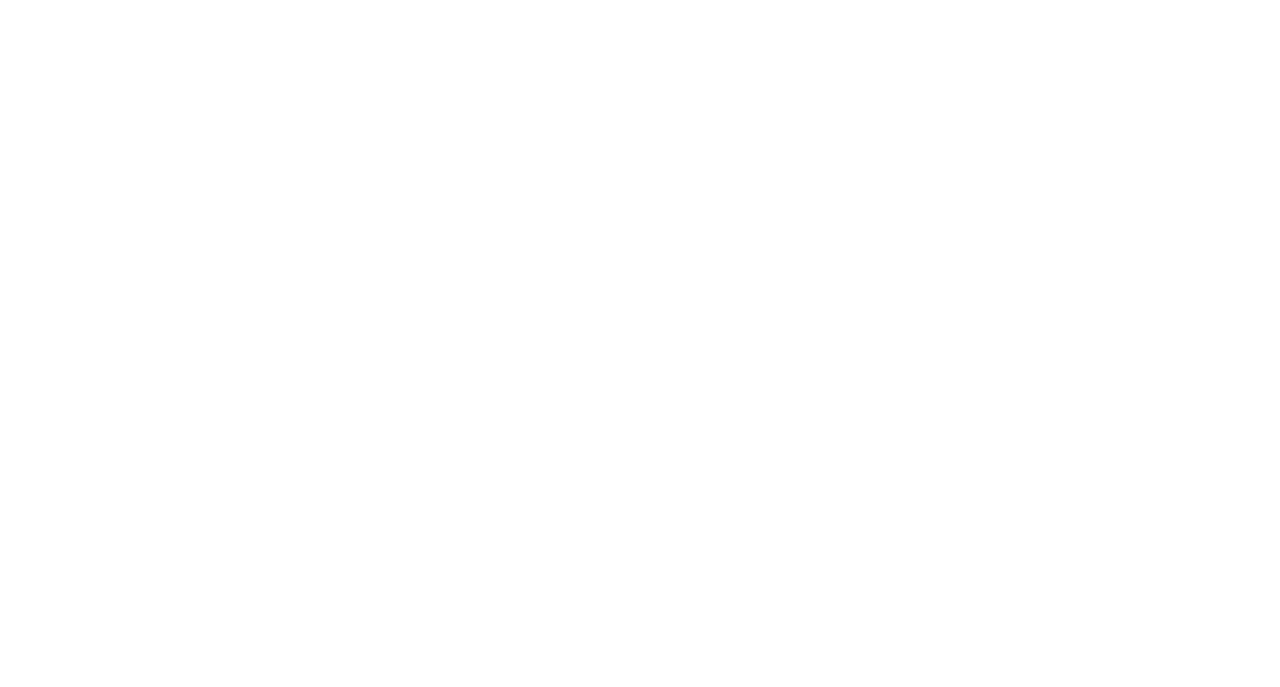
==== commit de538f61: "minor UI changes" ====
--- a/index.html
+++ b/index.html
@@ -25,7 +25,8 @@
 
     <link rel="stylesheet" href="./style.css" />
     <!-- linking index to the new css file called responsive-style -->
-    <link rel="stylesheet" href="./css/responsive-style.css" />
+    <link rel="stylesheet" href="./css/index-responsive-style.css" />
+
     <!-- <script src="main.js"></script> -->
   </head>
   <!---Navbar-->
@@ -77,13 +78,14 @@
         <div class="sidebar-items">
           <ul>
             <li><a href="#">Overview</a></li>
-            <li><a href="#">Gallery</a></li>
-            <li><a href="#">Food</a></li>
-            <li><a href="#">Drinks</a></li>
+            <li><a href="gallery.html">Gallery</a></li>
+            <li><a href="food.html">Food</a></li>
+            <li><a href="drinks.html">Drinks</a></li>
             <li><a href="#contactUs">Feedback</a></li>
           </ul>
         </div>
       </div>
+
       <h2 id="foodMenu">FOOD MENU</h2>
 
       <div
@@ -341,7 +343,7 @@
         </div>
         <button type="submit" class="btn btn-dark btn-sm">Add to Order</button>
       </div>
-</div>
+
       <div
         class="d-flex flex-row justify-content-center w-100 my-3 align-item-center mx-auto"
         id="contact-section"
--- a/style.css
+++ b/style.css
@@ -40,6 +40,7 @@
   float: right;
   border: 1px solid black;
 }
+
 .box ul li {
   width: 120px;
   float: left;
@@ -51,7 +52,7 @@
   color: white;
 }
 .box ul li:hover {
-  background-color: white;
+  background-color: blue;
 }
 .box ul li a:hover {
   color: white;
@@ -60,9 +61,10 @@
 html {
   font-family: "Courier New", Courier, monospace;
   color: white;
-  background-image: url(./images/bg2.jpg);
+  background-image: url(./images/bg.jpg);
   background-size: cover;
   background-repeat: no-repeat;
+  background-position: center center;
   overflow-x: hidden;
   height: 100%;
   scroll-behavior: smooth;
@@ -90,192 +92,147 @@
 .sidebar ul li a:hover {
   color: white;
 }
-.container1 {
+
+/* menu styling */
+#food-menu {
+  width: 650px;
+  margin: 0% auto;
+  padding: 1px 0px;
+}
+#form {
+  margin: auto;
+  width: 600px;
+  border-radius: 25px;
+  /* display: flex; */
+  flex-wrap: wrap;
+  /* flex-direction: row; */
+  /* justify-content: flex-start; */
+  align-items: stretch;
+}
+.menu-item {
+  flex: auto;
+  min-width: 0;
+  border: salmon;
+  padding-right: 12px;
+  margin: 3px;
+  border-radius: 3px;
+}
+.menu-item > h3 {
+  color: sienna;
+  padding: auto;
+  margin: auto;
+  text-shadow: rgba(red, green, blue, alpha);
+  border-image-width: auto;
+}
+
+/* BUTTON STYLES */
+
+.controls {
   display: flex;
-}
-  .box ul li {
-      width:120px;
-      float:left;
-      margin: 10px auto;
-      text-align: center;
-  }
-  .box ul li a { text-decoration: none;
-      color: white;
-  }
-  .box ul li:hover { background-color: blue;}
-  .box ul li a:hover { color:white;}
-  body,html{
-      font-family: 'Courier New', Courier, monospace;
-      color: white;
-      background-image: url(./images/bg.jpg);
-      background-size: cover;
-      background-repeat: no-repeat;
-      overflow-x: hidden;
-      height: 100%;
-      scroll-behavior: smooth;
-  }
-  .sidebar { 
-      height:700px;
-      width: 200px;
-      float:left;
-      border:1px solid black; }
-  
-      .sidebar ul li {
-          width:120px;
-          float:left;
-          margin: 10px auto;
-          text-align: center;
-      }
-      .sidebar ul li a { text-decoration: none;
-          color: white;
-      }
-      .sidebar ul li:hover { background-color: blue;}
-      .sidebar ul li a:hover { color:white;}
-
-      /* menu styling */
-    #food-menu {
-      width: 650px;
-      margin: 0% auto;
-      padding: 1px 0px;
-    }
-    #form {
-      margin: auto;
-      width: 600px;
-      border-radius: 25px;
-      /* display: flex; */
-      flex-wrap: wrap;
-      /* flex-direction: row; */
-      /* justify-content: flex-start; */
-      align-items: stretch;
-
-    }
-    .menu-item {
-      flex: auto;
-      min-width: 0;
-      border: salmon;
-      padding-right: 12px;
-      margin: 3px;
-      border-radius: 3px;
-      
-
-    }
-    .menu-item>h3 {
-      color: sienna;
-      padding: auto;
-      margin: auto;
-      text-shadow: rgba(red, green, blue, alpha);
-      border-image-width: auto;
-      
-    }
-
-    /* BUTTON STYLES */
-  
-  .controls {
-    display: flex;
-      justify-content: space-between;
-    margin: 10px auto 30px;
-    width: 450px;
-  }
-  
-  .controls>.button {
-    flex: 1 150px;
-  }
-  
-  .button {
-    cursor: pointer;
-    color: #fff;
-    width: 100%;
-    display: block;
-    text-decoration: none;
-    background-color: rgba(42, 76, 132, .9);
-    text-shadow: 1.5px 1.5px 5px #000, 1px 1px 5px #000;
-    border-radius: 1px;
-    margin: 1% 3px;
-    padding: .1px 0 .1px 0px;
-      font: 18px;
-    border: 2px solid #fff;
-    box-shadow: 0 0 0 2px rgba(0,0,0,.3);
-    transition-timing-function: ease-in-out;
-    transition-duration: .3s, .5s, .2s;
-  }
-  
-  .button>p {
-    text-align: center;
-    font-weight: bold;
-  }
-  
-  .button:hover {
-    font: 18px;
-    font-weight: bold;
-    color: #fff;
-    background-color: rgba(240, 31, 20, .7);
-    box-shadow: 0 0 0 2px rgba(0,0,0,.3);
-  }
-  
-  /* CART STYLES */
-  
-  #cart {
-    opacity: 0;
-    margin: 15px auto;
-    width: 650px;
-      display: flex;
-      flex-wrap: wrap;
-      flex-direction: row;
-      justify-content: flex-start;
-      align-items: stretch;
-    background-color: rgba(244, 245, 247, 0.9);
-    border: 3px solid #fff;
-    box-shadow: 0 0 0 2px rgba(0,0,0,.3);
-    border-radius: 1px;
-  }
-  
-  #head1 {
-    color: #fff;
-    flex: 1 250px;
-    height: 50px;
-    width: 250px;
-    padding: 0 0 0px 10px;
-    background-color: rgba(240, 31, 20, .8);
-    text-shadow: 1.5px 1.5px 5px #000, 1px 1px 5px #000;
-  }
-  
-  #head2 {
-    color: #fff;
-    flex: 1 250px;
-    height: 50px;
-    width: 250px;
-    padding: 0 0 0px 10px;
-    background-color: rgba(240, 31, 20, .8);
-    text-shadow: 1.5px 1.5px 5px #000, 1px 1px 5px #000;
-  }
-  
-  #showText1 {
-    font-size: 13px;
-    flex: 1 250px;
-    padding: 1px 0 10px 10px;
-    width: 250px;
-    border-radius: 0 0 0 0;
-  }
-  
-  #showText2 {
-    font-size: 13px;
-    flex: 1 250px;
-    padding: 1px 0 10px 10px;
-    width: 250px;
-    border-radius: 0 0 0 0;
-  }
-  
-  #totalPrice1 {
-    flex: 1 250px;
-    width: 250px;
-    border-radius: 0 0 0 0;
-    text-align: right;
-  }
-  
-  #totalPrice2 {
-    flex: 1 250px;
-    font-weight: bold;
-    padding: 20px 0 10px 10px;
-    width: 250px;
-    border-radius: 0 0 0 0;
-  }
+  justify-content: space-between;
+  margin: 10px auto 30px;
+  width: 450px;
+}
+
+.controls > .button {
+  flex: 1 150px;
+}
+
+.button {
+  cursor: pointer;
+  color: #fff;
+  width: 100%;
+  display: block;
+  text-decoration: none;
+  background-color: rgba(42, 76, 132, 0.9);
+  text-shadow: 1.5px 1.5px 5px #000, 1px 1px 5px #000;
+  border-radius: 1px;
+  margin: 1% 3px;
+  padding: 0.1px 0 0.1px 0px;
+  font: 18px;
+  border: 2px solid #fff;
+  box-shadow: 0 0 0 2px rgba(0, 0, 0, 0.3);
+  transition-timing-function: ease-in-out;
+  transition-duration: 0.3s, 0.5s, 0.2s;
+}
+
+.button > p {
+  text-align: center;
+  font-weight: bold;
+}
+
+.button:hover {
+  font: 18px;
+  font-weight: bold;
+  color: #fff;
+  background-color: rgba(240, 31, 20, 0.7);
+  box-shadow: 0 0 0 2px rgba(0, 0, 0, 0.3);
+}
+
+/* CART STYLES */
+
+#cart {
+  opacity: 0;
+  margin: 15px auto;
+  width: 650px;
+  display: flex;
+  flex-wrap: wrap;
+  flex-direction: row;
+  justify-content: flex-start;
+  align-items: stretch;
+  background-color: rgba(244, 245, 247, 0.9);
+  border: 3px solid #fff;
+  box-shadow: 0 0 0 2px rgba(0, 0, 0, 0.3);
+  border-radius: 1px;
+}
+
+#head1 {
+  color: #fff;
+  flex: 1 250px;
+  height: 50px;
+  width: 250px;
+  padding: 0 0 0px 10px;
+  background-color: rgba(240, 31, 20, 0.8);
+  text-shadow: 1.5px 1.5px 5px #000, 1px 1px 5px #000;
+}
+
+#head2 {
+  color: #fff;
+  flex: 1 250px;
+  height: 50px;
+  width: 250px;
+  padding: 0 0 0px 10px;
+  background-color: rgba(240, 31, 20, 0.8);
+  text-shadow: 1.5px 1.5px 5px #000, 1px 1px 5px #000;
+}
+
+#showText1 {
+  font-size: 13px;
+  flex: 1 250px;
+  padding: 1px 0 10px 10px;
+  width: 250px;
+  border-radius: 0 0 0 0;
+}
+
+#showText2 {
+  font-size: 13px;
+  flex: 1 250px;
+  padding: 1px 0 10px 10px;
+  width: 250px;
+  border-radius: 0 0 0 0;
+}
+
+#totalPrice1 {
+  flex: 1 250px;
+  width: 250px;
+  border-radius: 0 0 0 0;
+  text-align: right;
+}
+
+#totalPrice2 {
+  flex: 1 250px;
+  font-weight: bold;
+  padding: 20px 0 10px 10px;
+  width: 250px;
+  border-radius: 0 0 0 0;
+}
--- a/css/index-responsive-style.css
+++ b/css/index-responsive-style.css
@@ -0,0 +1,164 @@
+.darker-bg {
+  background-color: rgba(0, 0, 0, 0.9) !important;
+  border-width: 0;
+}
+.lighter-bg {
+  background-color: rgba(255, 255, 255, 0.75) !important;
+  border-width: 0;
+}
+
+ul {
+  list-style: none;
+}
+
+.food-image {
+  width: 25%;
+  height: auto;
+  margin: 10px 0;
+}
+
+body .btn:hover {
+  background-color: #f7f7f7;
+  color: #000;
+}
+
+.sidebar-hidden {
+  align-items: flex-start !important;
+  z-index: 200;
+  height: max-content !important;
+  width: max-content !important;
+}
+
+#sidebarToggler {
+  display: none;
+}
+.hide {
+  display: none;
+}
+
+#pageContainer {
+  display: grid;
+  width: 95vw;
+  margin: auto;
+  grid-template-columns: 0.25fr 0.5fr 0.5fr;
+  grid-template-rows: 0.125fr 0.05fr 0.5fr 0.5fr;
+  grid-template-areas:
+    "nav nav nav "
+    "sidebar foodMenu foodMenu"
+    "sidebar rice soups"
+    "sidebar pasta drinks"
+    "sidebar contact contact"
+    "sidebar footer footer";
+}
+
+#nav {
+  grid-area: nav;
+  position: fixed;
+  top: 0;
+  left: 0;
+  width: 99%;
+  z-index: 100;
+}
+
+#foodMenu {
+  grid-area: foodMenu;
+  margin-top: 40px;
+}
+
+#sidebar {
+  grid-area: sidebar;
+  position: fixed;
+  top: 56px;
+  left: 0;
+  height: 100vh;
+  display: flex;
+  flex-flow: column;
+  justify-content: center;
+  align-self: center;
+}
+
+#rice {
+  grid-area: rice;
+  height: max-content;
+  padding: margin;
+}
+
+#soups {
+  grid-area: soups;
+  height: max-content;
+  border: #000 2px solid;
+}
+
+#pasta {
+  grid-area: pasta;
+  height: max-content;
+  border: #000 2px solid;
+}
+
+#drinks {
+  grid-area: drinks;
+  height: max-content;
+  border: #000 2px solid;
+}
+#contact-section {
+  grid-area: contact;
+  width: inherit;
+
+  text-align: center;
+}
+#footer {
+  grid-area: footer;
+}
+
+#footer a {
+  color: #fff;
+}
+
+@media screen and (max-width: 576px) {
+  #pageContainer {
+    display: grid;
+    width: 100vw;
+    height: max-content;
+    margin: auto;
+    grid-template-columns: 0.25fr 0.5fr;
+    grid-template-rows: 0.125fr 0.05fr 0.5fr 0.5fr 0.05fr 0.5fr 0.5fr 0.05fr 0.5fr;
+    grid-template-areas:
+      "nav nav "
+      "sidebar foodMenu "
+      "sidebar rice"
+      "sidebar soups"
+      "sidebar pasta"
+      "sidebar drinks"
+      "sidebar contact"
+      "sidebar footer";
+  }
+
+  #sidebarToggler {
+    top: 56px;
+    display: inline;
+  }
+
+  #sidebar {
+    z-index: 200;
+  }
+
+  #rice {
+    height: max-content;
+    width: 90vw;
+  }
+  #soups {
+    height: max-content;
+    width: 90vw;
+  }
+  #pasta {
+    height: max-content;
+    width: 90vw;
+  }
+  #drinks {
+    height: max-content;
+    width: 90vw;
+  }
+  #footer {
+    justify-content: center;
+  }
+}
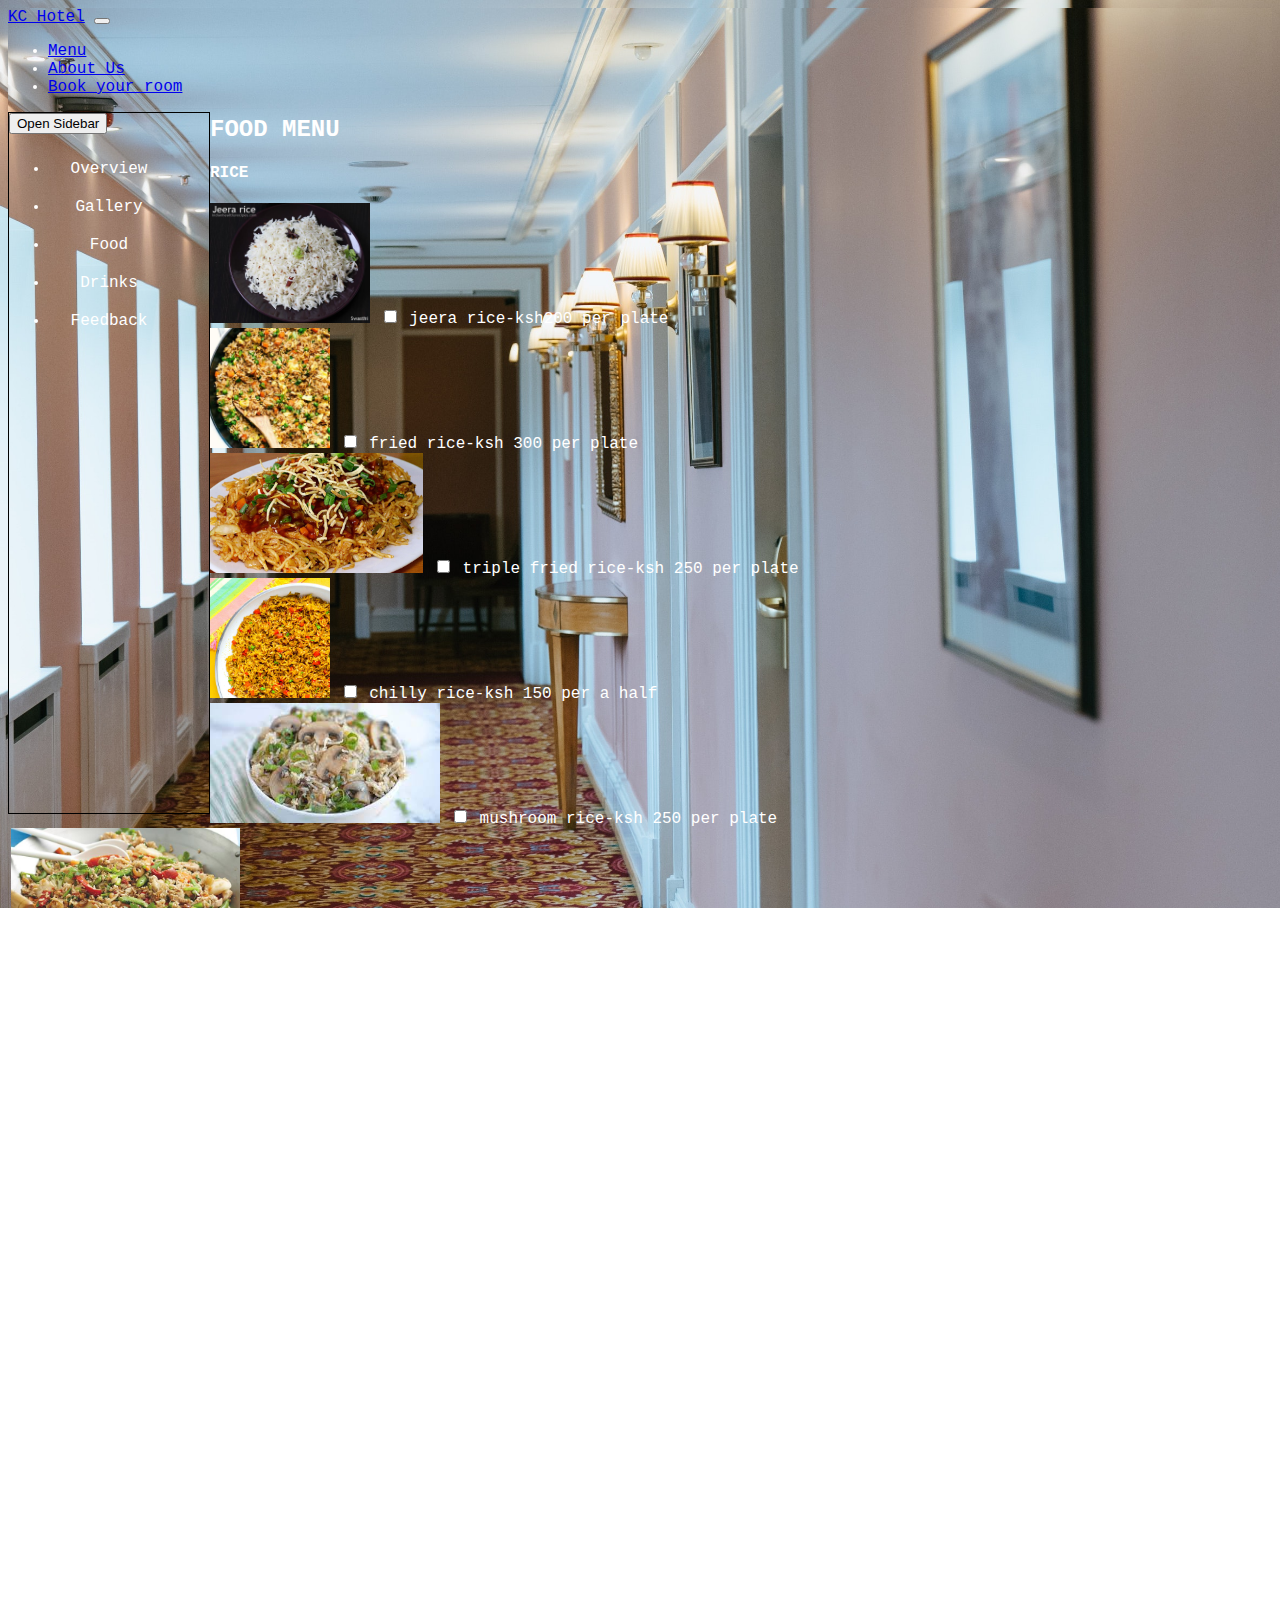
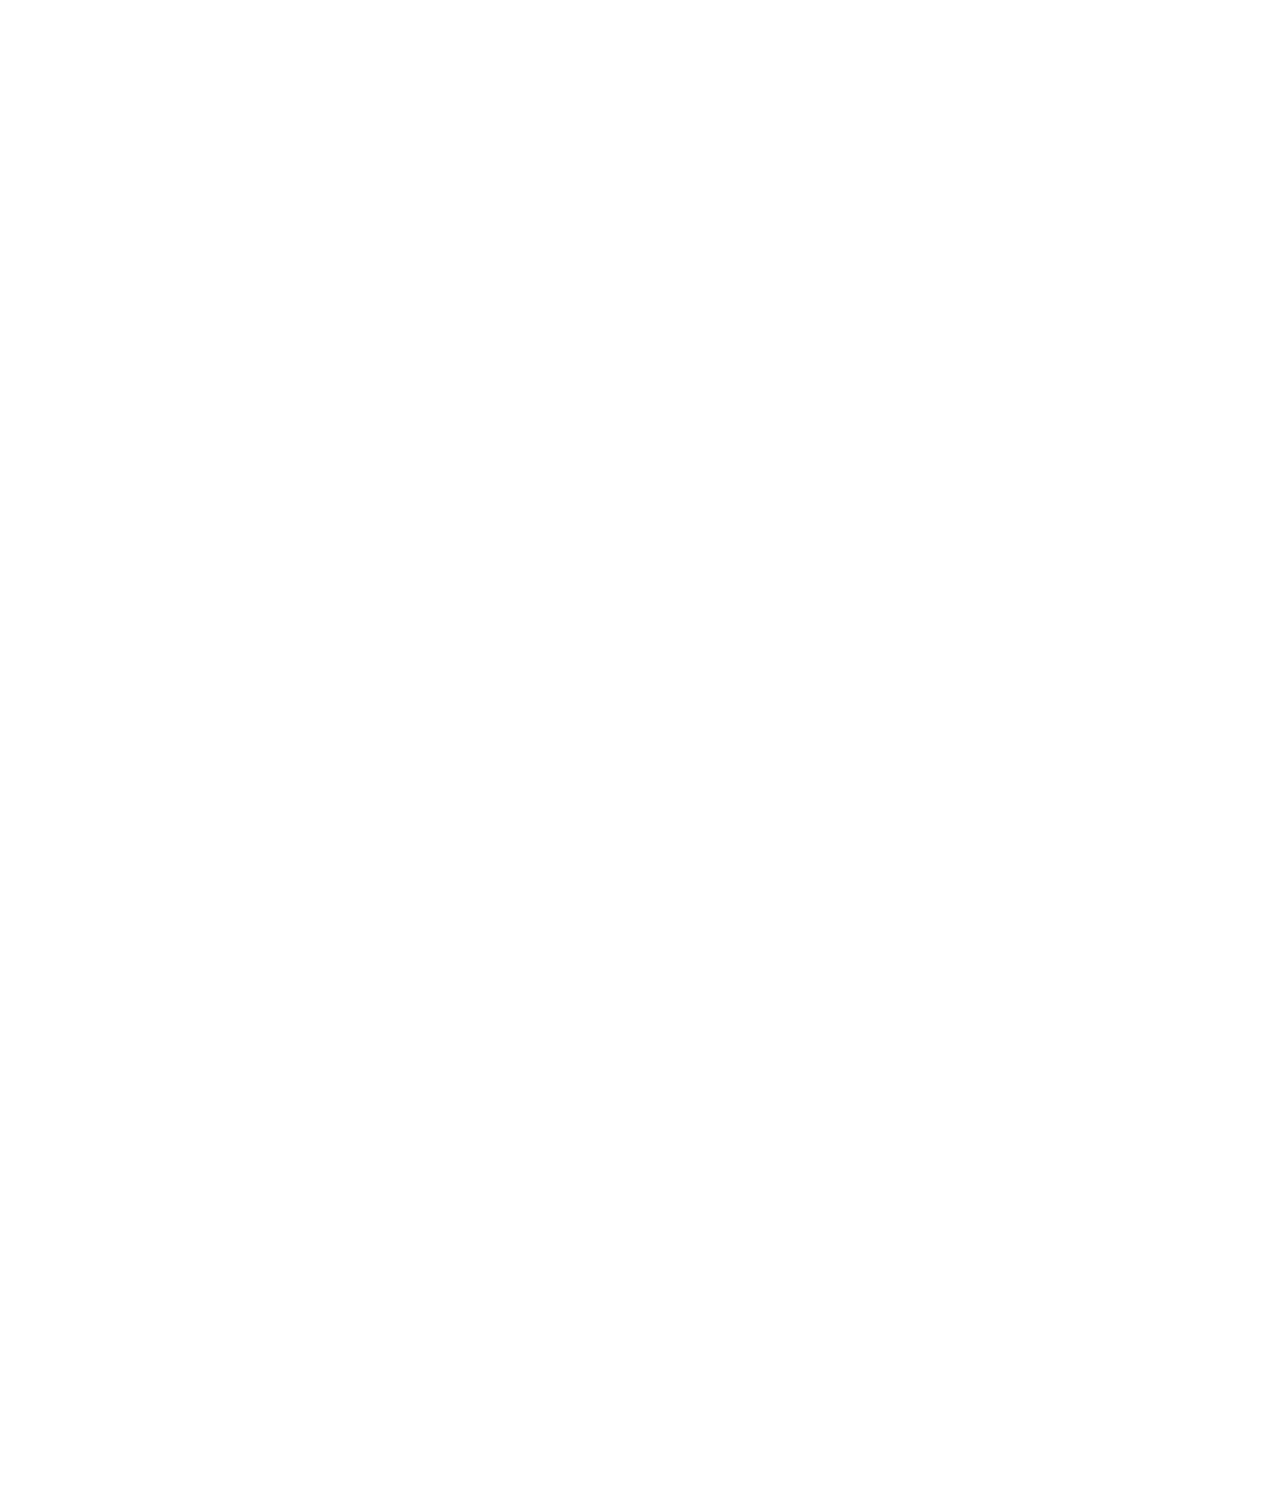
==== commit c1fea5ff: "adding changes" ====
--- a/index.html
+++ b/index.html
@@ -25,8 +25,7 @@
 
     <link rel="stylesheet" href="./style.css" />
     <!-- linking index to the new css file called responsive-style -->
-    <link rel="stylesheet" href="./css/index-responsive-style.css" />
-
+    <link rel="stylesheet" href="./css/responsive-style.css" />
     <!-- <script src="main.js"></script> -->
   </head>
   <!---Navbar-->
@@ -78,14 +77,13 @@
         <div class="sidebar-items">
           <ul>
             <li><a href="#">Overview</a></li>
-            <li><a href="gallery.html">Gallery</a></li>
-            <li><a href="food.html">Food</a></li>
-            <li><a href="drinks.html">Drinks</a></li>
-            <li><a href="#contactUs">Feedback</a></li>
+            <li><a href="#">Gallery</a></li>
+            <li><a href="#foodMenu">Food</a></li>
+            <li><a href="#">Drinks</a></li>
+            <li><a href="#contact">Feedback</a></li>
           </ul>
         </div>
       </div>
-
       <h2 id="foodMenu">FOOD MENU</h2>
 
       <div
@@ -343,7 +341,8 @@
         </div>
         <button type="submit" class="btn btn-dark btn-sm">Add to Order</button>
       </div>
-
+</div>
+<div class="contact">
       <div
         class="d-flex flex-row justify-content-center w-100 my-3 align-item-center mx-auto"
         id="contact-section"
@@ -398,6 +397,7 @@
           </div>
         </div>
       </div>
+</div>
       <footer id="footer" class="w-100">
         <a href="#" class="fa fa-facebook"></a>
         <a href="#" class="fa fa-twitter"></a>
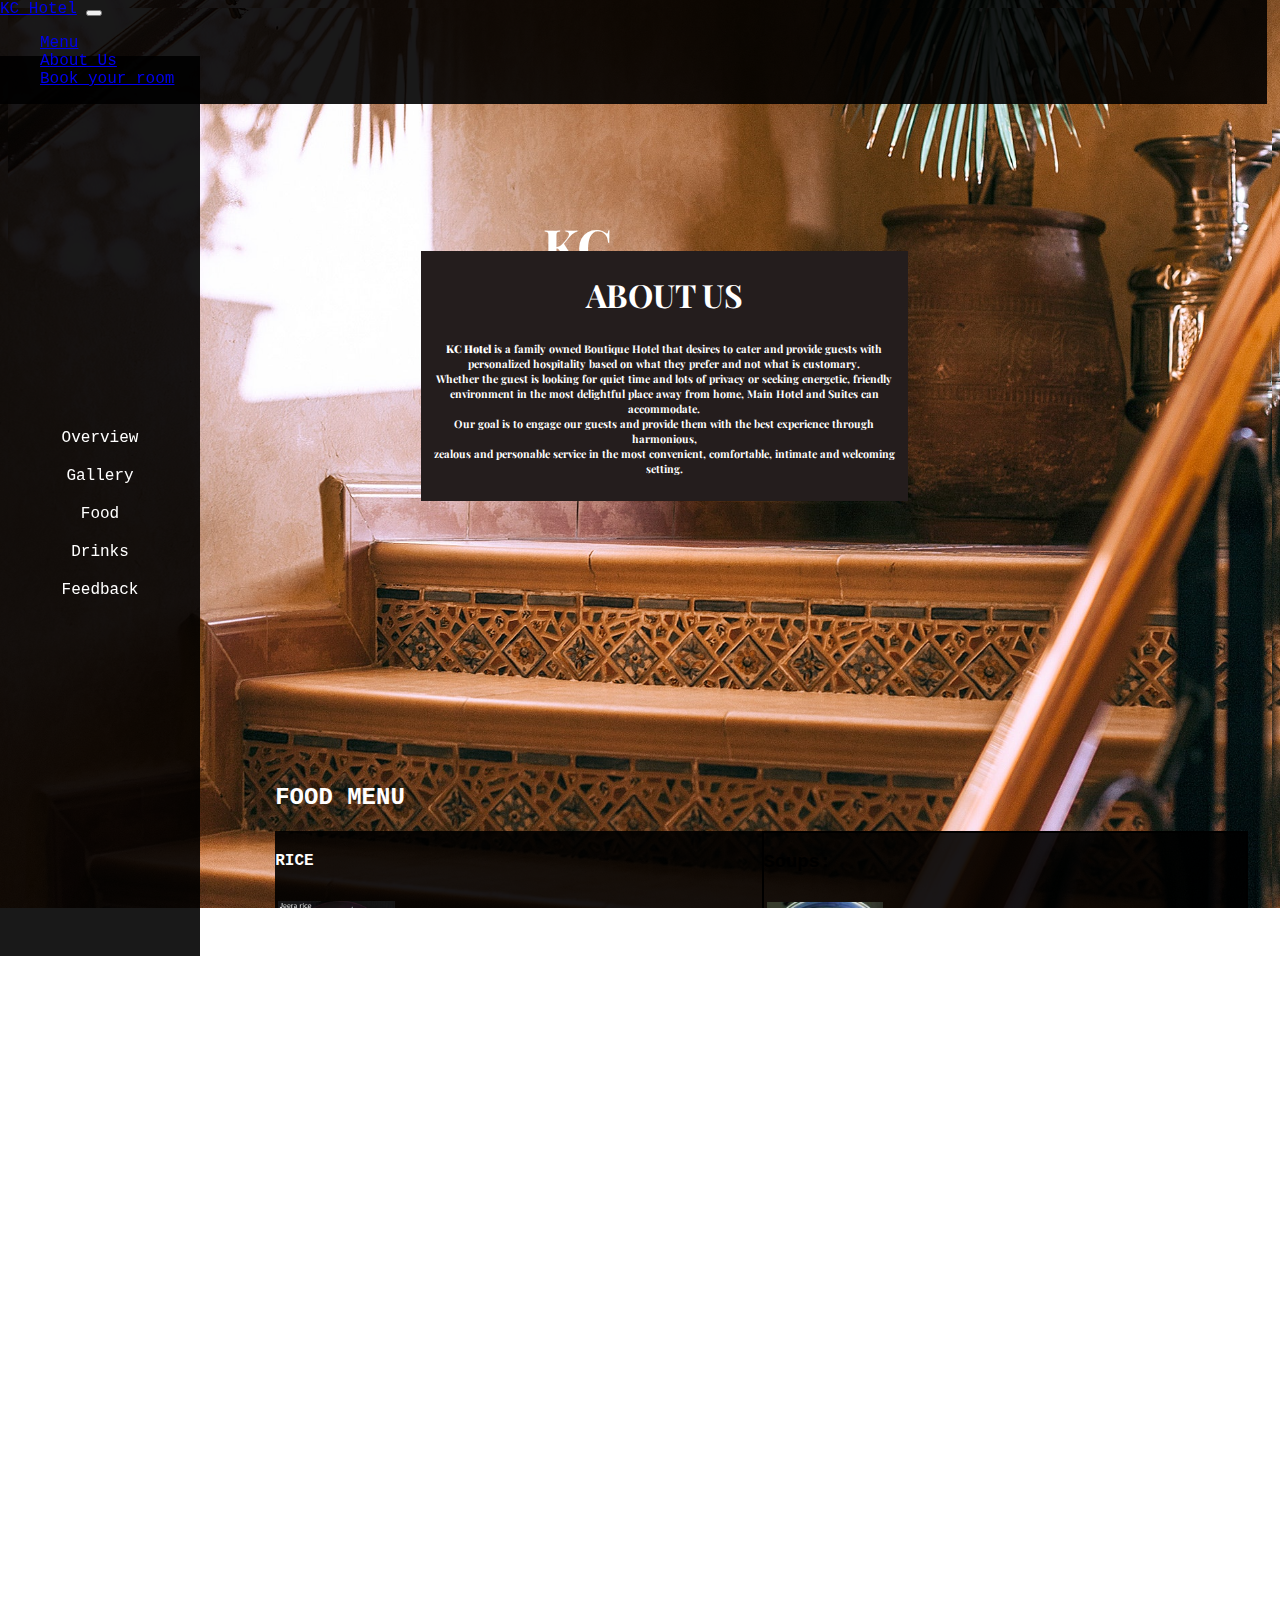
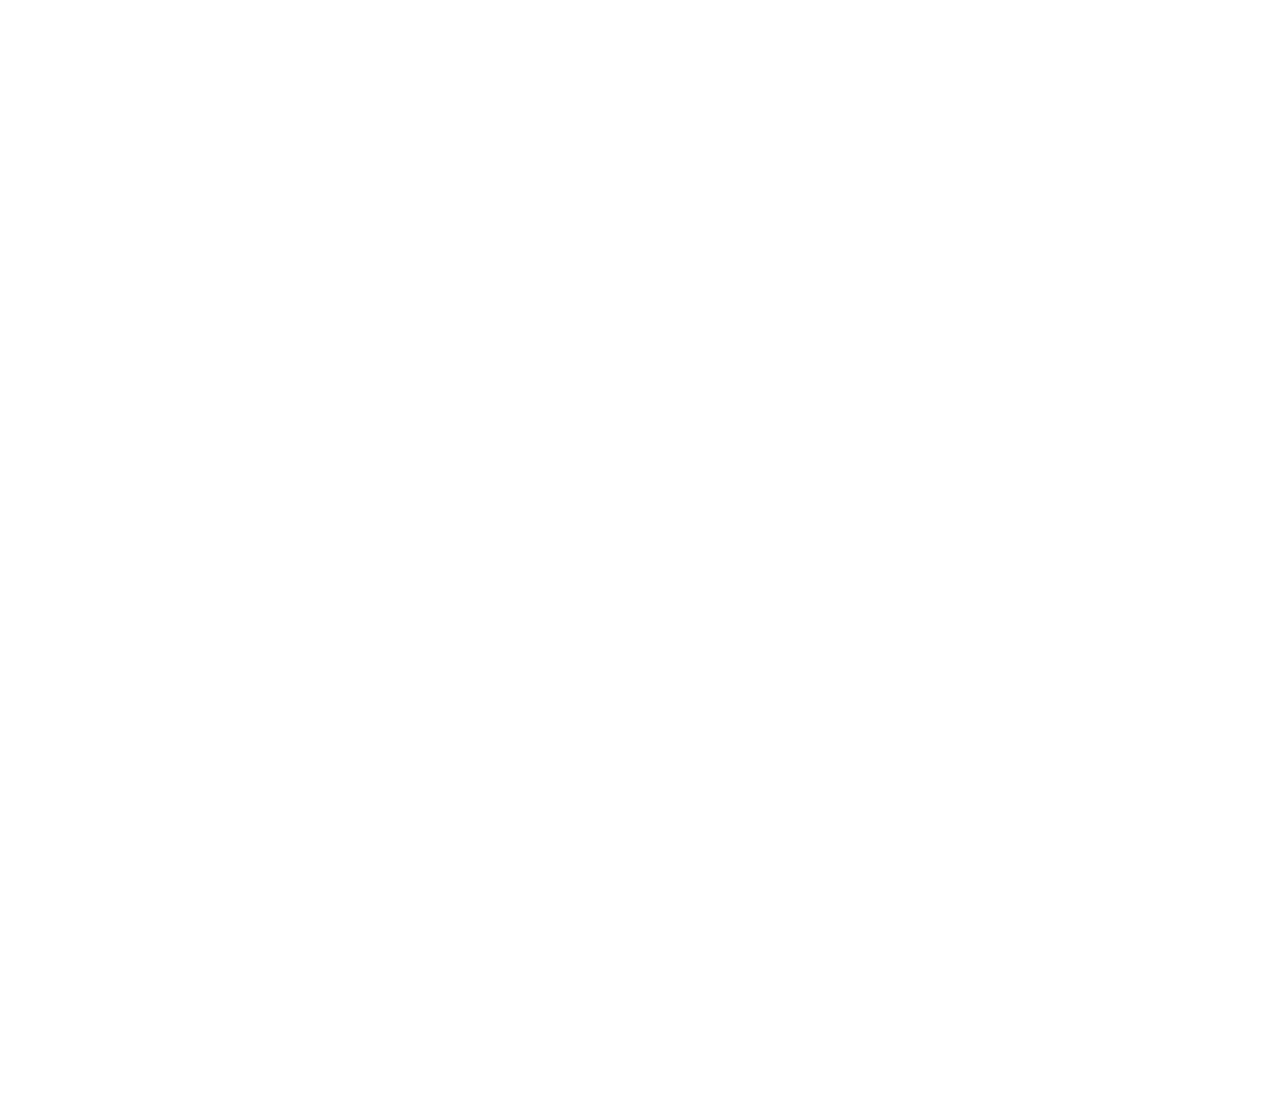
==== commit 76263a0e: "deploying changes" ====
--- a/index.html
+++ b/index.html
@@ -3,8 +3,11 @@
   <head>
     <meta charset="utf-8" />
     <meta http-equiv="X-UA-Compatible" content="IE=edge" />
-    <title>Page Title</title>
+    <title>Hotel Booking</title>
     <meta name="viewport" content="width=device-width, initial-scale=1" />
+    <style>
+      @import url('https://fonts.googleapis.com/css2?family=Playfair+Display&display=swap');
+      </style>
     <link
       rel="stylesheet"
       href="https://cdnjs.cloudflare.com/ajax/libs/font-awesome/4.7.0/css/font-awesome.min.css"
@@ -25,7 +28,8 @@
 
     <link rel="stylesheet" href="./style.css" />
     <!-- linking index to the new css file called responsive-style -->
-    <link rel="stylesheet" href="./css/responsive-style.css" />
+    <link rel="stylesheet" href="./css/index-responsive-style.css" />
+
     <!-- <script src="main.js"></script> -->
   </head>
   <!---Navbar-->
@@ -76,16 +80,22 @@
         </button>
         <div class="sidebar-items">
           <ul>
-            <li><a href="#">Overview</a></li>
-            <li><a href="#">Gallery</a></li>
-            <li><a href="#foodMenu">Food</a></li>
-            <li><a href="#">Drinks</a></li>
-            <li><a href="#contact">Feedback</a></li>
+            <li><a href="#cr">Overview</a></li>
+            <li><a href="gallery.html">Gallery</a></li>
+            <li><a href="food.html">Food</a></li>
+            <li><a href="drinks.html">Drinks</a></li>
+            <li><a href="contact.html">Feedback</a></li>
           </ul>
         </div>
       </div>
+      <h1 id="kc">KC HOTEL</h1>
+      <!---About Us-->
+      <br><br><br><br><br><br>
+      <div class="center" id="cr">
+      <h1>ABOUT US</h1>
+      <h6><strong>KC Hotel </strong>  is a family owned Boutique Hotel that desires to cater and provide guests with personalized hospitality based on what they prefer and not what is customary. <br> Whether the guest is looking for quiet time and lots of privacy or seeking energetic, friendly environment in the most delightful place away from home, Main Hotel and Suites can accommodate.<br> Our goal is to engage our guests and provide them with the best experience through harmonious,<br>zealous and personable service in the most convenient, comfortable, intimate and welcoming setting.</h6>
+      </div>
       <h2 id="foodMenu">FOOD MENU</h2>
-
       <div
         id="rice"
         class="card darker-bg border border-dark rounded mb-4 px-3 mx-2"
--- a/style.css
+++ b/style.css
@@ -40,7 +40,6 @@
   float: right;
   border: 1px solid black;
 }
-
 .box ul li {
   width: 120px;
   float: left;
@@ -61,7 +60,7 @@
 html {
   font-family: "Courier New", Courier, monospace;
   color: white;
-  background-image: url(./images/bg.jpg);
+  background-image: url(./bgbell1.jpg);
   background-size: cover;
   background-repeat: no-repeat;
   background-position: center center;
@@ -236,3 +235,31 @@
   width: 250px;
   border-radius: 0 0 0 0;
 }
+.center {
+  text-align: center;
+  margin-top: 50%;
+  background-color:rgb(36, 29, 29);
+  font-family:Verdana, Geneva, Tahoma, sans-serif;
+  font-style:normal;
+  margin-bottom: 50%;
+  position: relative;
+  right: 70%;
+  font-family: 'Playfair Display', serif;
+}
+#kc {
+  position: relative;
+  left: 210%;
+  top: 170px;
+  font-size: 50px;
+  font-weight: bolder;
+  font-family: 'Playfair Display', serif;
+  text-shadow:rgb(36, 29, 29);
+}
+p {
+  color: #000;
+  font-weight: bold;
+}
+h3 {
+  color: #000;
+  font-weight: bolder;
+}--- a/css/index-responsive-style.css
+++ b/css/index-responsive-style.css
@@ -0,0 +1,164 @@
+.darker-bg {
+  background-color: rgba(0, 0, 0, 0.9) !important;
+  border-width: 0;
+}
+.lighter-bg {
+  background-color: rgba(255, 255, 255, 0.75) !important;
+  border-width: 0;
+}
+
+ul {
+  list-style: none;
+}
+
+.food-image {
+  width: 25%;
+  height: auto;
+  margin: 10px 0;
+}
+
+body .btn:hover {
+  background-color: #f7f7f7;
+  color: #000;
+}
+
+.sidebar-hidden {
+  align-items: flex-start !important;
+  z-index: 200;
+  height: max-content !important;
+  width: max-content !important;
+}
+
+#sidebarToggler {
+  display: none;
+}
+.hide {
+  display: none;
+}
+
+#pageContainer {
+  display: grid;
+  width: 95vw;
+  margin: auto;
+  grid-template-columns: 0.25fr 0.5fr 0.5fr;
+  grid-template-rows: 0.125fr 0.05fr 0.5fr 0.5fr;
+  grid-template-areas:
+    "nav nav nav "
+    "sidebar foodMenu foodMenu"
+    "sidebar rice soups"
+    "sidebar pasta drinks"
+    "sidebar contact contact"
+    "sidebar footer footer";
+}
+
+#nav {
+  grid-area: nav;
+  position: fixed;
+  top: 0;
+  left: 0;
+  width: 99%;
+  z-index: 100;
+}
+
+#foodMenu {
+  grid-area: foodMenu;
+  margin-top: 40px;
+}
+
+#sidebar {
+  grid-area: sidebar;
+  position: fixed;
+  top: 56px;
+  left: 0;
+  height: 100vh;
+  display: flex;
+  flex-flow: column;
+  justify-content: center;
+  align-self: center;
+}
+
+#rice {
+  grid-area: rice;
+  height: max-content;
+  padding: margin;
+}
+
+#soups {
+  grid-area: soups;
+  height: max-content;
+  border: #000 2px solid;
+}
+
+#pasta {
+  grid-area: pasta;
+  height: max-content;
+  border: #000 2px solid;
+}
+
+#drinks {
+  grid-area: drinks;
+  height: max-content;
+  border: #000 2px solid;
+}
+#contact-section {
+  grid-area: contact;
+  width: inherit;
+
+  text-align: center;
+}
+#footer {
+  grid-area: footer;
+}
+
+#footer a {
+  color: #fff;
+}
+
+@media screen and (max-width: 576px) {
+  #pageContainer {
+    display: grid;
+    width: 100vw;
+    height: max-content;
+    margin: auto;
+    grid-template-columns: 0.25fr 0.5fr;
+    grid-template-rows: 0.125fr 0.05fr 0.5fr 0.5fr 0.05fr 0.5fr 0.5fr 0.05fr 0.5fr;
+    grid-template-areas:
+      "nav nav "
+      "sidebar foodMenu "
+      "sidebar rice"
+      "sidebar soups"
+      "sidebar pasta"
+      "sidebar drinks"
+      "sidebar contact"
+      "sidebar footer";
+  }
+
+  #sidebarToggler {
+    top: 56px;
+    display: inline;
+  }
+
+  #sidebar {
+    z-index: 200;
+  }
+
+  #rice {
+    height: max-content;
+    width: 90vw;
+  }
+  #soups {
+    height: max-content;
+    width: 90vw;
+  }
+  #pasta {
+    height: max-content;
+    width: 90vw;
+  }
+  #drinks {
+    height: max-content;
+    width: 90vw;
+  }
+  #footer {
+    justify-content: center;
+  }
+}
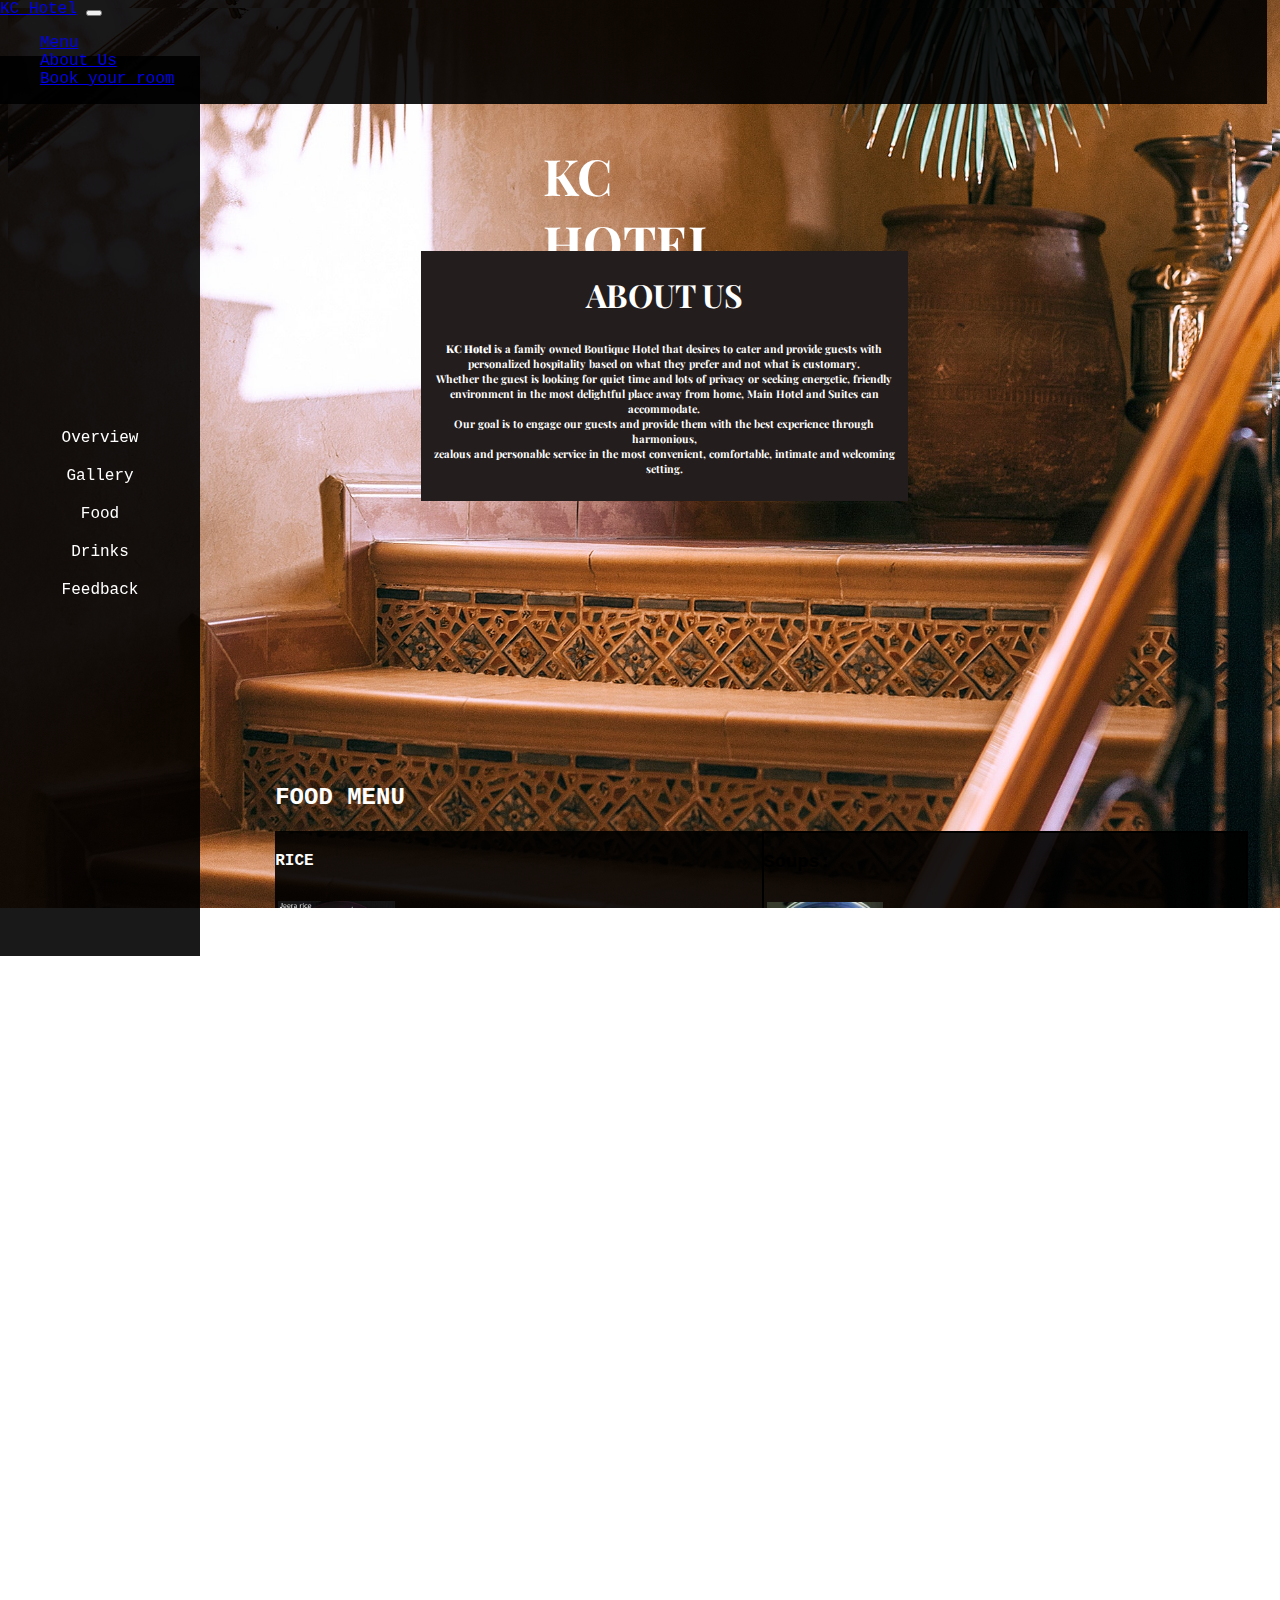
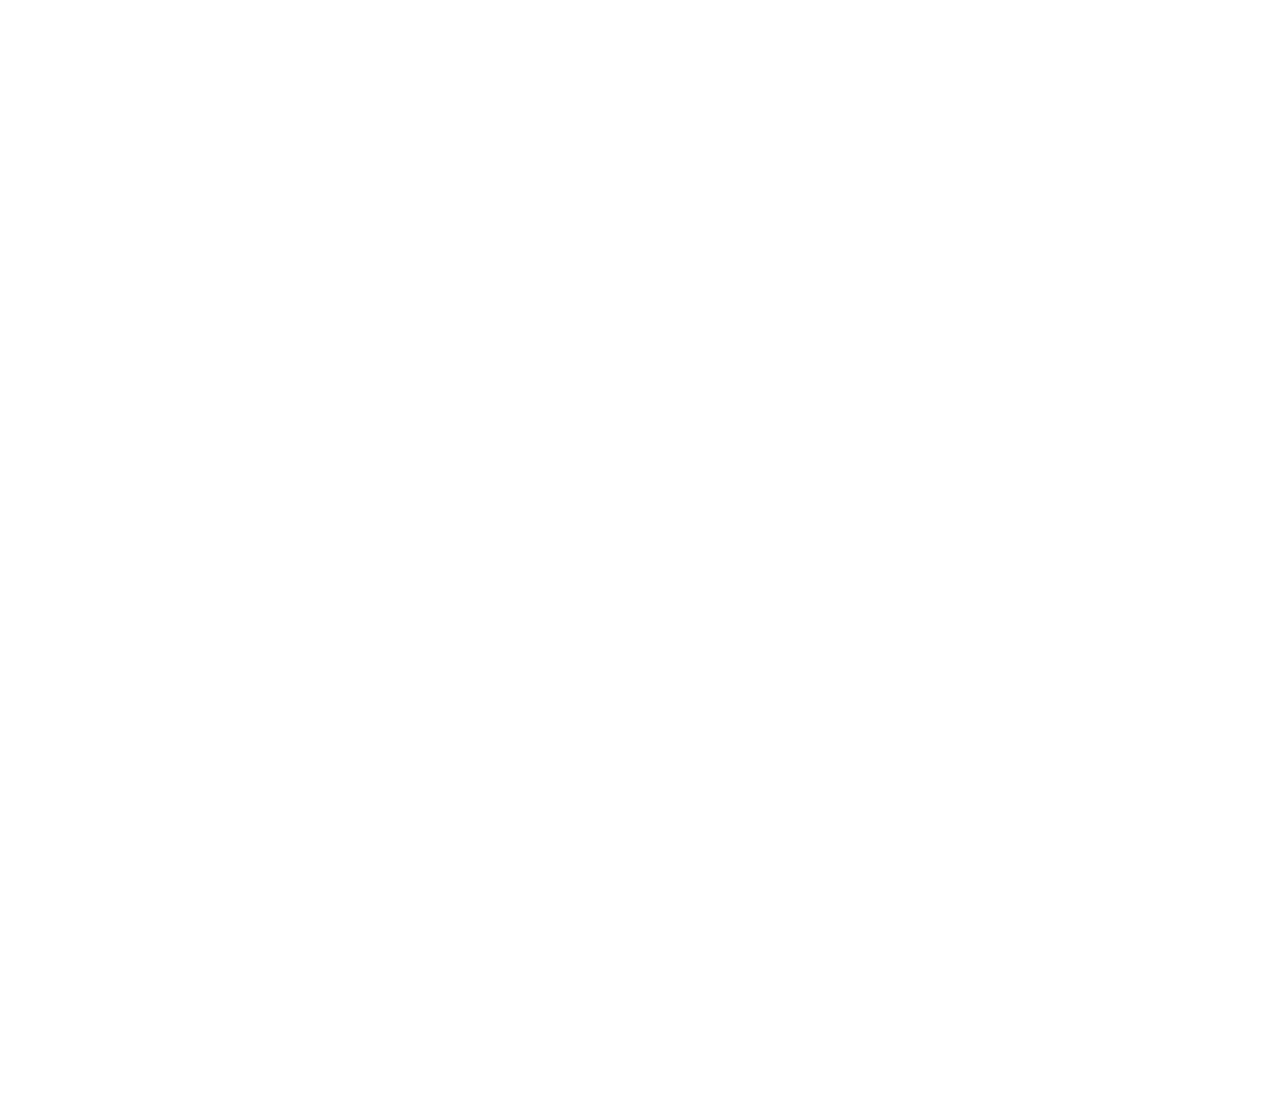
==== commit fd324bb4: "final merging" ====
--- a/index.html
+++ b/index.html
@@ -170,7 +170,7 @@
           />
           combination rice-ksh 200 per plate
         </div>
-        <button type="submit" class="btn btn-dark btn-sm">Add to Order</button>
+        <button type="submit" onclick="submitorder()" class="btn btn-dark btn-sm">Add to Order</button>
       </div>
 
       <div
@@ -220,7 +220,7 @@
           <br />
           <p>enjoy your meal</p>
         </div>
-        <button type="submit" class="btn btn-dark btn-sm">Add to Order</button>
+        <button type="submit" onclick="submitorder()" class="btn btn-dark btn-sm">Add to Order</button>
       </div>
 
       <div
@@ -279,7 +279,7 @@
           cheese marinara- ksh 500
           <br />
         </div>
-        <button type="submit" class="btn btn-dark btn-sm">Add to Order</button>
+        <button type="submit" onclick="submitorder()" class="btn btn-dark btn-sm">Add to Order</button>
       </div>
 
       <div
@@ -349,9 +349,10 @@
           orange juice-ksh 300
           <br />
         </div>
-        <button type="submit" class="btn btn-dark btn-sm">Add to Order</button>
+        <button type="submit" onclick="submitorder()" class="btn btn-dark btn-sm">Add to Order</button>
       </div>
 </div>
+
 <div class="contact">
       <div
         class="d-flex flex-row justify-content-center w-100 my-3 align-item-center mx-auto"
@@ -398,8 +399,7 @@
                 </div>
                 <button
                   type="submit"
-                  class="btn btn-dark w-100 mt-3 px-5 btn-sm"
-                >
+                  class="btn btn-dark w-100 mt-3 px-5 btn-sm" onclick="submitcontact()">
                   Submit
                 </button>
               </form>
@@ -442,7 +442,7 @@
           </div>
           <div class="modal-body">
             <div class="d-flex align-items-center justify-content-center w-100">
-              <form onSubmit="submit(event)" class="rounded-lg">
+              <form onSubmit="submitbooking(event)" class="rounded-lg">
                 <div class="row mx-auto w-100 my-2">
                   <div
                     class="form-group col justify-content-center align-items-center"
@@ -505,6 +505,7 @@
                 <div class="row w-100 mx-auto my-2">
                   <div class="col mx-auto">
                     <button
+                    function onclick="submitbooking()"
                       class="btn btn-dark w-100"
                       data-dismiss="modal"
                       type="submit"
@@ -538,7 +539,7 @@
       integrity="sha384-Piv4xVNRyMGpqkS2by6br4gNJ7DXjqk09RmUpJ8jgGtD7zP9yug3goQfGII0yAns"
       crossorigin="anonymous"
     ></script>
-
+    <script src="js/index.js"></script>
     <script src="js/sidebar.js"></script>
   </body>
 </html>
--- a/style.css
+++ b/style.css
@@ -249,7 +249,7 @@
 #kc {
   position: relative;
   left: 210%;
-  top: 170px;
+  top: 100px;
   font-size: 50px;
   font-weight: bolder;
   font-family: 'Playfair Display', serif;
